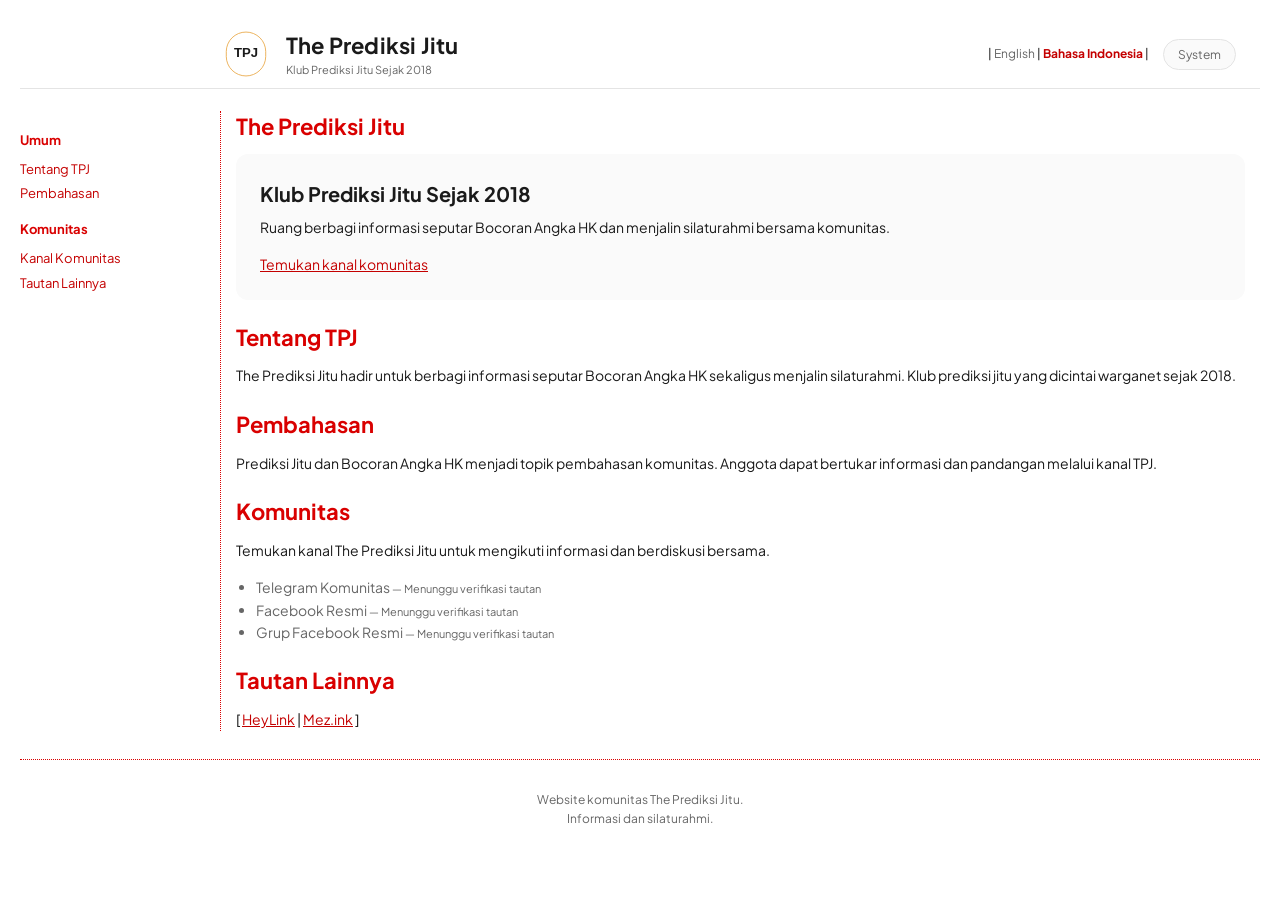
==== index.html @ 21271496 "Add TPJ metadata, canonical and language alternates" ====
<!doctype html>

 <html xmlns="http://www.w3.org/1999/xhtml" xml:lang="id" lang="id">
     <head>
         <meta http-equiv="Content-Type" content="text/html; charset=utf-8" />
         <meta name="viewport" content="width=device-width, initial-scale=1" />
         <title>The Prediksi Jitu — Klub Prediksi Jitu Sejak 2018</title><meta name="description" content="The Prediksi Jitu hadir untuk berbagi informasi seputar Bocoran Angka HK sekaligus menjalin silaturahmi. Klub prediksi jitu yang dicintai warganet sejak 2018.">
         <link rel="preconnect" href="https://fonts.googleapis.com" />
         <link rel="preconnect" href="https://fonts.gstatic.com" crossorigin />
         <link href="https://fonts.googleapis.com/css2?family=Plus+Jakarta+Sans:wght@400;700&display=swap" rel="stylesheet" />
         
         
         <script>
             (function () {
                 try {
                     var t = localStorage.getItem("tpj-theme");
                     if (t === "dark" || t === "light") {
                         document.documentElement.setAttribute("data-theme", t);
                     } else {
                         document.documentElement.removeAttribute("data-theme");
                     }
                 } catch (e) {}
             })();
         </script>
     <style>:root {
    --bg: #ffffff;
    --surface: #fafafa;
    --fg: #1a1a1a;
    --muted: #666666;
    --accent: #d90000;
    --link: #c40000;
    --gold: #e8a33d;
    --border: #e4e4e4;
    --logo-chip: transparent;
}

@media (prefers-color-scheme: dark) {
    :root:not([data-theme="light"]) {
        --bg: #121212;
        --surface: #1e1e1e;
        --fg: #f5f5f5;
        --muted: #a6a6a6;
        --accent: #ff5c5c;
        --link: #ff7a7a;
        --border: #333333;
        --logo-chip: #ffffff;
    }
}

:root[data-theme="dark"] {
    --bg: #121212;
    --surface: #1e1e1e;
    --fg: #f5f5f5;
    --muted: #a6a6a6;
    --accent: #ff5c5c;
    --link: #ff7a7a;
    --border: #333333;
    --logo-chip: #ffffff;
}

body {
    font-family: 'Plus Jakarta Sans', sans-serif;
    margin: 0;
    padding: 20px;
    background: var(--bg);
    color: var(--fg);
}

a {
    color: var(--link);
}

h2 {
    color: var(--accent);
}

p.BigFirst {
    font-family: 'Plus Jakarta Sans', sans-serif;
    font-size: medium;
}

p.BigFirst:first-letter {
    font-size: large;
}

#header-bar {
    display: flex;
    align-items: center;
    gap: 14px;
    padding: 4px 24px 4px 200px;
    border-bottom: 1px solid var(--border);
    background: var(--bg);
}

#logo {
    display: flex;
    align-items: center;
    text-decoration: none;
}

#header-logo {
    display: block;
    max-height: 64px;
    padding: 3px;
    background: var(--logo-chip);
    border-radius: 50%;
}

#site-title {
    color: var(--fg);
    font-size: 22px;
    font-weight: 700;
    letter-spacing: 0.2px;
    text-decoration: none;
}

#top {
    margin-left: auto;
    display: flex;
    align-items: center;
    gap: 14px;
}

#lang_options {
    font-size: 12px;
    text-align: right;
}

#lang_options p {
    margin: 0;
}

#lang_options a {
    color: var(--muted);
    text-decoration: none;
}

#lang_options a.active {
    color: var(--link);
    font-weight: 700;
}

#theme-toggle {
    background: var(--surface);
    border: 1px solid var(--border);
    border-radius: 18px;
    color: var(--muted);
    cursor: pointer;
    font-family: inherit;
    font-size: 12px;
    padding: 7px 14px;
}

#theme-toggle:hover {
    color: var(--fg);
}

#menu {
    float: left;
    margin-top: 30px;
    width: 200px;
}

#menu h2 {
    color: var(--accent);
    font-weight: bold;
    font-size: small;
}

#menu a {
    color: var(--link);
    font-size: small;
    text-decoration: none;
}

#menu a:hover {
    text-decoration: underline;
}

#menu ul {
    margin-top: -5px;
    padding-left: 20px;
}

#menu li {
    list-style-type: none;
    margin-left: -20px;
}

.content {
    padding-left: 15px;
    margin-left: 200px;
    padding-right: 15px;
    border-left: 1px dotted var(--accent);
}

.content blockquote {
    font-size: large;
    color: var(--accent);
    border-top: 1px solid;
    border-bottom: 1px solid;
    padding-top: 15px;
    padding-bottom: 15px;
    float: right;
    width: 250px;
}

#events .event-card {
    display: flex;
    gap: 20px;
    background: var(--surface);
    border-radius: 12px;
    padding: 24px;
}

#events .event-details h3 {
    margin: 0 0 6px;
    color: var(--fg);
    font-size: 22px;
}

#events .event-meta {
    margin: 0 0 4px;
    color: var(--muted);
    font-size: 14px;
}

#events .event-venue {
    margin: 0 0 14px;
    color: var(--muted);
    font-size: 14px;
    max-width: 620px;
}

#events .event-register {
    margin: 0;
    font-size: 14px;
}

#footer {
    clear: left;
    border-top: 1px dotted var(--accent);
    color: var(--muted);
    font-size: 12px;
    padding: 18px 0;
    text-align: center;
}

@media (max-width: 640px) {
    #header-bar {
        flex-wrap: wrap;
        padding: 6px 16px;
    }

    #site-title {
        font-size: 17px;
    }

    #header-logo {
        max-height: 52px;
    }

    #menu {
        float: none;
        margin: 12px 16px 0;
        width: auto;
    }

    #menu ul {
        display: flex;
        flex-wrap: wrap;
        gap: 6px 14px;
        padding-left: 0;
    }

    #menu li {
        margin-left: 0;
    }

    .content {
        border-left: none;
        margin-left: 0;
        padding: 0 16px 24px;
    }

    .content blockquote {
        float: none;
        width: auto;
    }

    #events .event-card {
        flex-direction: column;
        padding: 18px;
    }
}
body {
    font-family: 'Plus Jakarta Sans', sans-serif;
}

*{box-sizing:border-box}body{font-size:14px;line-height:1.6}#header-logo{width:52px;height:60px;object-fit:contain}#site-title{margin:0;line-height:1.3}#site-title small{display:block;font-size:11px;font-weight:400;color:var(--muted);letter-spacing:0;margin-top:4px}.content{margin-top:18px}.content h2{font-size:22px;margin:22px 0 12px;line-height:1.4}.content p{margin:0 0 15px}.content section{scroll-margin-top:20px}.pending{color:var(--muted)}.pending small{font-size:11px}#events .event-details h3{font-size:20px}#events .event-card p:last-child{margin-bottom:0}#menu h2{margin-bottom:10px}#menu ul{line-height:1.75}.content ul{padding-left:20px}#footer{margin-top:28px}.preview-note{font-size:10px}a:focus-visible,button:focus-visible{outline:2px solid var(--accent);outline-offset:3px}#lang_options button{font:inherit;border:0;background:none;padding:0;cursor:pointer;color:var(--muted)}#lang_options button.active{color:var(--link);font-weight:bold}@media(max-width:640px){body{padding:8px;font-size:14px}#header-bar{gap:10px}#top{width:100%;justify-content:flex-end;gap:12px;margin-bottom:7px}#site-title{font-size:18px}#menu{margin-bottom:20px}#menu .items{display:flex;flex-wrap:wrap;gap:8px 25px}#menu h2{margin:8px 0 10px}.content{margin-top:0}.content h2{font-size:21px}#events .event-details h3{font-size:18px}.pending small{display:block}}</style><meta content="id-ID" name="language" />
<meta content="website" name="categories" />
<meta content="ID" name="geo.region" />
<meta content="Indonesia" name="geo.placename" />
<meta content="website" property="og:type" />
<meta content="id_ID" property="og:locale" />
<link href="https://tester-lp.pororomhg.workers.dev/" rel="canonical" />
<link href="https://tester-lp.pororomhg.workers.dev/" hreflang="id-ID" rel="alternate" />
<link href="https://tester-lp.pororomhg.workers.dev/" hreflang="id" rel="alternate" />
<link href="https://tester-lp.pororomhg.workers.dev/" hreflang="x-default" rel="alternate" />
<!-- Aktifkan setelah halaman AMP tersedia, valid, dan setara dengan homepage:
<link href="https://tester-lp.pororomhg.workers.dev/amp/" rel="amphtml" />
<link href="https://tester-lp.pororomhg.workers.dev/amp/" rel="alternate" />
-->
</head>

     <body>
         <div id="header-bar">
             <a id="logo" href="#">
                 <img id="header-logo" src="[data-uri]" alt="Logo teks TPJ" />
             </a>
             <h1 id="site-title">The Prediksi Jitu<small>Klub Prediksi Jitu Sejak 2018</small></h1>
             <div id="top">
                 <div id="lang_options"><p>| <button type="button" id="lang-en">English</button> | <button type="button" id="lang-id" class="active">Bahasa Indonesia</button> |</p></div>
                 <button id="theme-toggle" type="button" aria-label="Toggle theme">System</button>
             </div>
         </div>

         <nav id="menu" aria-label="Menu TPJ"><div class="items"><div><h2>Umum</h2><ul><li><a href="#tentang">Tentang TPJ</a></li><li><a href="#pembahasan">Pembahasan</a></li></ul></div><div><h2>Komunitas</h2><ul><li><a href="#komunitas">Kanal Komunitas</a></li><li><a href="#tautan">Tautan Lainnya</a></li></ul></div></div></nav><main class="content"><section id="events"><h2>The Prediksi Jitu</h2><div class="event-card"><div class="event-details"><h3>Klub Prediksi Jitu Sejak 2018</h3><p>Ruang berbagi informasi seputar Bocoran Angka HK dan menjalin silaturahmi bersama komunitas.</p><p><a href="#komunitas">Temukan kanal komunitas</a></p></div></div></section><section id="tentang"><h2>Tentang TPJ</h2><p>The Prediksi Jitu hadir untuk berbagi informasi seputar Bocoran Angka HK sekaligus menjalin silaturahmi. Klub prediksi jitu yang dicintai warganet sejak 2018.</p></section><section id="pembahasan"><h2>Pembahasan</h2><p>Prediksi Jitu dan Bocoran Angka HK menjadi topik pembahasan komunitas. Anggota dapat bertukar informasi dan pandangan melalui kanal TPJ.</p></section><section id="komunitas"><h2>Komunitas</h2><p>Temukan kanal The Prediksi Jitu untuk mengikuti informasi dan berdiskusi bersama.</p><ul><li class="pending">Telegram Komunitas <small>— Menunggu verifikasi tautan</small></li><li class="pending">Facebook Resmi <small>— Menunggu verifikasi tautan</small></li><li class="pending">Grup Facebook Resmi <small>— Menunggu verifikasi tautan</small></li></ul></section><section id="tautan"><h2>Tautan Lainnya</h2><p>[ <a href="https://heylink.me/theprediksijitu" target="_blank" rel="noopener noreferrer">HeyLink</a> | <a href="https://mez.ink/theprediksijitu" target="_blank" rel="noopener noreferrer">Mez.ink</a> ]</p></section></main><footer id="footer"><p>Website komunitas The Prediksi Jitu.<br>Informasi dan silaturahmi.</p></footer><script>
             (function () {
                 var btn = document.getElementById("theme-toggle");
                 var MODES = ["system", "dark", "light"];
                 function label(mode) {
                     return mode === "dark" ? "Dark" : mode === "light" ? "Light" : "System";
                 }
                 function stored() {
                     try {
                         var t = localStorage.getItem("tpj-theme");
                         return t === "dark" || t === "light" ? t : "system";
                     } catch (e) {
                         return "system";
                     }
                 }
                 function apply(mode) {
                     if (mode === "dark" || mode === "light") {
                         document.documentElement.setAttribute("data-theme", mode);
                     } else {
                         document.documentElement.removeAttribute("data-theme");
                     }
                     try {
                         localStorage.setItem("tpj-theme", mode);
                     } catch (e) {}
                     if (btn) btn.textContent = label(mode);
                 }
                 if (btn) {
                     btn.textContent = label(stored());
                     btn.addEventListener("click", function () {
                         var i = MODES.indexOf(stored());
                         apply(MODES[(i + 1) % MODES.length]);
                     });
                 }

             })();
         </script>
     
 <script>const sections=[...document.querySelectorAll('main section')];const originals=sections.map(s=>s.innerHTML);const en=[`<h2>The Prediksi Jitu</h2><div class="event-card"><div class="event-details"><h3>Klub Prediksi Jitu Sejak 2018</h3><p>A community space for sharing information about Bocoran Angka HK and building connections.</p><p><a href="#komunitas">Find community channels</a></p></div></div>`,`<h2>About TPJ</h2><p>The Prediksi Jitu shares information about Bocoran Angka HK and brings people together. A prediction club loved by netizens since 2018.</p>`,`<h2>Discussions</h2><p>Prediksi Jitu and Bocoran Angka HK are the community's discussion topics. Members exchange information and perspectives through TPJ channels.</p>`,`<h2>Community</h2><p>Find The Prediksi Jitu channels to follow information and join community discussions.</p><ul><li class="pending">Community Telegram <small>— Link verification pending</small></li><li class="pending">Official Facebook <small>— Link verification pending</small></li><li class="pending">Official Facebook Group <small>— Link verification pending</small></li></ul>`,originals[4].replace('Tautan Lainnya','Other Links')];function language(english){document.documentElement.lang=english?'en':'id';sections.forEach((s,i)=>s.innerHTML=(english?en:originals)[i]);document.querySelectorAll('#menu a').forEach((a,i)=>a.textContent=(english?['About TPJ','Discussions','Community Channels','Other Links']:['Tentang TPJ','Pembahasan','Kanal Komunitas','Tautan Lainnya'])[i]);document.querySelector('#menu h2').textContent=english?'General':'Umum';document.querySelectorAll('#menu h2')[1].textContent=english?'Community':'Komunitas';document.getElementById('lang-en').classList.toggle('active',english);document.getElementById('lang-id').classList.toggle('active',!english)}document.getElementById('lang-en').onclick=()=>language(true);document.getElementById('lang-id').onclick=()=>language(false);</script></body>
 </html>
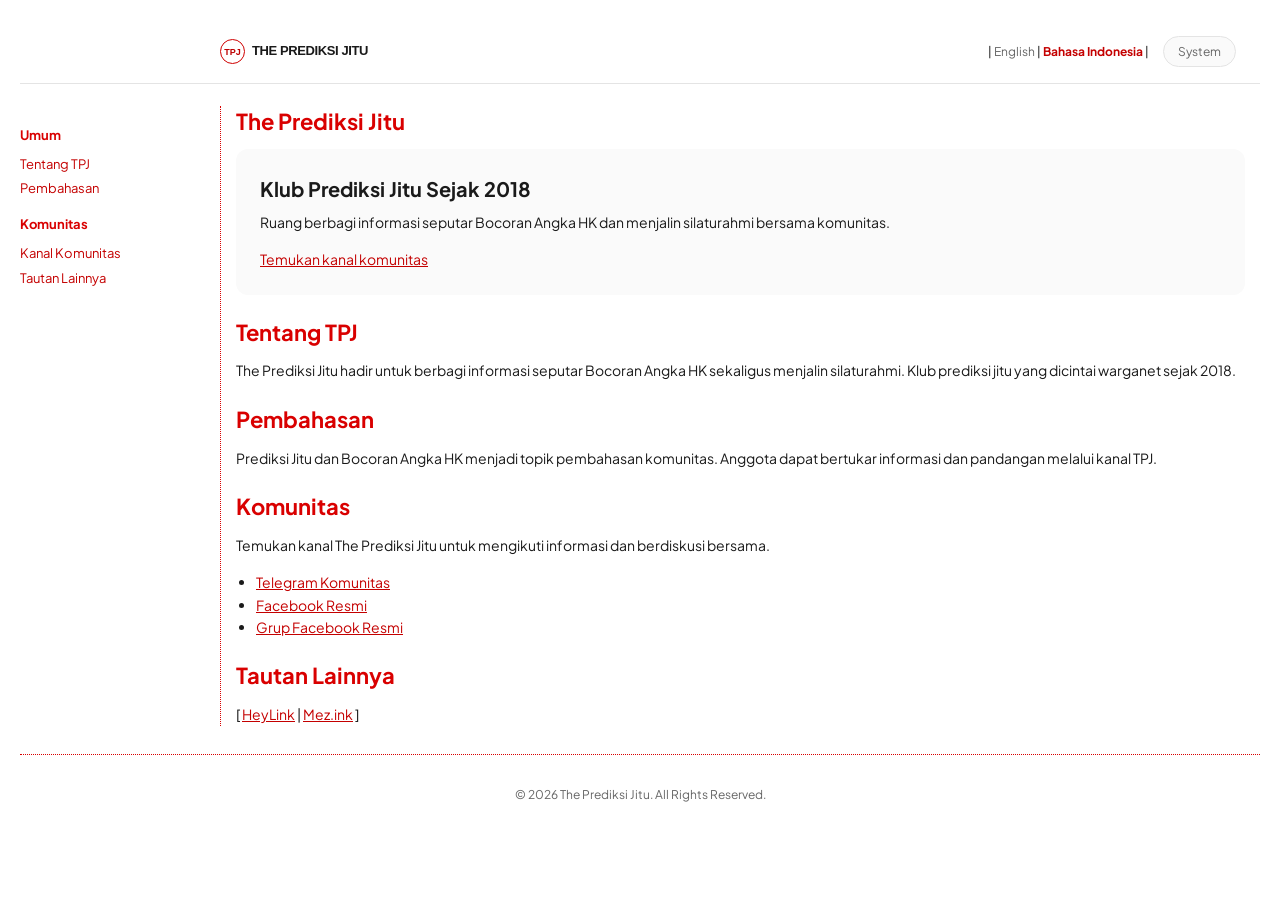
==== commit 6a815ab3: "Update TPJ tester: index.html" ====
--- a/index.html
+++ b/index.html
@@ -1,366 +1,270 @@
- <!doctype html>
-
- <html xmlns="http://www.w3.org/1999/xhtml" xml:lang="id" lang="id">
-     <head>
-         <meta http-equiv="Content-Type" content="text/html; charset=utf-8" />
-         <meta name="viewport" content="width=device-width, initial-scale=1" />
-         <title>The Prediksi Jitu — Klub Prediksi Jitu Sejak 2018</title><meta name="description" content="The Prediksi Jitu hadir untuk berbagi informasi seputar Bocoran Angka HK sekaligus menjalin silaturahmi. Klub prediksi jitu yang dicintai warganet sejak 2018.">
-         <link rel="preconnect" href="https://fonts.googleapis.com" />
-         <link rel="preconnect" href="https://fonts.gstatic.com" crossorigin />
-         <link href="https://fonts.googleapis.com/css2?family=Plus+Jakarta+Sans:wght@400;700&display=swap" rel="stylesheet" />
-         
-         
-         <script>
-             (function () {
-                 try {
-                     var t = localStorage.getItem("tpj-theme");
-                     if (t === "dark" || t === "light") {
-                         document.documentElement.setAttribute("data-theme", t);
-                     } else {
-                         document.documentElement.removeAttribute("data-theme");
-                     }
-                 } catch (e) {}
-             })();
-         </script>
-     <style>:root {
-    --bg: #ffffff;
-    --surface: #fafafa;
-    --fg: #1a1a1a;
-    --muted: #666666;
-    --accent: #d90000;
-    --link: #c40000;
-    --gold: #e8a33d;
-    --border: #e4e4e4;
-    --logo-chip: transparent;
-}
-
-@media (prefers-color-scheme: dark) {
-    :root:not([data-theme="light"]) {
-        --bg: #121212;
-        --surface: #1e1e1e;
-        --fg: #f5f5f5;
-        --muted: #a6a6a6;
-        --accent: #ff5c5c;
-        --link: #ff7a7a;
-        --border: #333333;
-        --logo-chip: #ffffff;
-    }
-}
-
-:root[data-theme="dark"] {
-    --bg: #121212;
-    --surface: #1e1e1e;
-    --fg: #f5f5f5;
-    --muted: #a6a6a6;
-    --accent: #ff5c5c;
-    --link: #ff7a7a;
-    --border: #333333;
-    --logo-chip: #ffffff;
-}
-
-body {
-    font-family: 'Plus Jakarta Sans', sans-serif;
-    margin: 0;
-    padding: 20px;
-    background: var(--bg);
-    color: var(--fg);
-}
-
-a {
-    color: var(--link);
-}
-
-h2 {
-    color: var(--accent);
-}
-
-p.BigFirst {
-    font-family: 'Plus Jakarta Sans', sans-serif;
-    font-size: medium;
-}
-
-p.BigFirst:first-letter {
-    font-size: large;
-}
-
-#header-bar {
-    display: flex;
-    align-items: center;
-    gap: 14px;
-    padding: 4px 24px 4px 200px;
-    border-bottom: 1px solid var(--border);
-    background: var(--bg);
-}
-
-#logo {
-    display: flex;
-    align-items: center;
-    text-decoration: none;
-}
-
-#header-logo {
-    display: block;
-    max-height: 64px;
-    padding: 3px;
-    background: var(--logo-chip);
-    border-radius: 50%;
-}
-
-#site-title {
-    color: var(--fg);
-    font-size: 22px;
-    font-weight: 700;
-    letter-spacing: 0.2px;
-    text-decoration: none;
-}
-
-#top {
-    margin-left: auto;
-    display: flex;
-    align-items: center;
-    gap: 14px;
-}
-
-#lang_options {
-    font-size: 12px;
-    text-align: right;
-}
-
-#lang_options p {
-    margin: 0;
-}
-
-#lang_options a {
-    color: var(--muted);
-    text-decoration: none;
-}
-
-#lang_options a.active {
-    color: var(--link);
-    font-weight: 700;
-}
-
-#theme-toggle {
-    background: var(--surface);
-    border: 1px solid var(--border);
-    border-radius: 18px;
-    color: var(--muted);
-    cursor: pointer;
-    font-family: inherit;
-    font-size: 12px;
-    padding: 7px 14px;
-}
-
-#theme-toggle:hover {
-    color: var(--fg);
-}
-
-#menu {
-    float: left;
-    margin-top: 30px;
-    width: 200px;
-}
-
-#menu h2 {
-    color: var(--accent);
-    font-weight: bold;
-    font-size: small;
-}
-
-#menu a {
-    color: var(--link);
-    font-size: small;
-    text-decoration: none;
-}
-
-#menu a:hover {
-    text-decoration: underline;
-}
-
-#menu ul {
-    margin-top: -5px;
-    padding-left: 20px;
-}
-
-#menu li {
-    list-style-type: none;
-    margin-left: -20px;
-}
-
-.content {
-    padding-left: 15px;
-    margin-left: 200px;
-    padding-right: 15px;
-    border-left: 1px dotted var(--accent);
-}
-
-.content blockquote {
-    font-size: large;
-    color: var(--accent);
-    border-top: 1px solid;
-    border-bottom: 1px solid;
-    padding-top: 15px;
-    padding-bottom: 15px;
-    float: right;
-    width: 250px;
-}
-
-#events .event-card {
-    display: flex;
-    gap: 20px;
-    background: var(--surface);
-    border-radius: 12px;
-    padding: 24px;
-}
-
-#events .event-details h3 {
-    margin: 0 0 6px;
-    color: var(--fg);
-    font-size: 22px;
-}
-
-#events .event-meta {
-    margin: 0 0 4px;
-    color: var(--muted);
-    font-size: 14px;
-}
-
-#events .event-venue {
-    margin: 0 0 14px;
-    color: var(--muted);
-    font-size: 14px;
-    max-width: 620px;
-}
-
-#events .event-register {
-    margin: 0;
-    font-size: 14px;
-}
-
-#footer {
-    clear: left;
-    border-top: 1px dotted var(--accent);
-    color: var(--muted);
-    font-size: 12px;
-    padding: 18px 0;
-    text-align: center;
-}
-
-@media (max-width: 640px) {
-    #header-bar {
-        flex-wrap: wrap;
-        padding: 6px 16px;
-    }
-
-    #site-title {
-        font-size: 17px;
-    }
-
-    #header-logo {
-        max-height: 52px;
-    }
-
-    #menu {
-        float: none;
-        margin: 12px 16px 0;
-        width: auto;
-    }
-
-    #menu ul {
-        display: flex;
-        flex-wrap: wrap;
-        gap: 6px 14px;
-        padding-left: 0;
-    }
-
-    #menu li {
-        margin-left: 0;
-    }
-
-    .content {
-        border-left: none;
-        margin-left: 0;
-        padding: 0 16px 24px;
-    }
-
-    .content blockquote {
-        float: none;
-        width: auto;
-    }
-
-    #events .event-card {
-        flex-direction: column;
-        padding: 18px;
-    }
-}
-body {
-    font-family: 'Plus Jakarta Sans', sans-serif;
-}
-
-*{box-sizing:border-box}body{font-size:14px;line-height:1.6}#header-logo{width:52px;height:60px;object-fit:contain}#site-title{margin:0;line-height:1.3}#site-title small{display:block;font-size:11px;font-weight:400;color:var(--muted);letter-spacing:0;margin-top:4px}.content{margin-top:18px}.content h2{font-size:22px;margin:22px 0 12px;line-height:1.4}.content p{margin:0 0 15px}.content section{scroll-margin-top:20px}.pending{color:var(--muted)}.pending small{font-size:11px}#events .event-details h3{font-size:20px}#events .event-card p:last-child{margin-bottom:0}#menu h2{margin-bottom:10px}#menu ul{line-height:1.75}.content ul{padding-left:20px}#footer{margin-top:28px}.preview-note{font-size:10px}a:focus-visible,button:focus-visible{outline:2px solid var(--accent);outline-offset:3px}#lang_options button{font:inherit;border:0;background:none;padding:0;cursor:pointer;color:var(--muted)}#lang_options button.active{color:var(--link);font-weight:bold}@media(max-width:640px){body{padding:8px;font-size:14px}#header-bar{gap:10px}#top{width:100%;justify-content:flex-end;gap:12px;margin-bottom:7px}#site-title{font-size:18px}#menu{margin-bottom:20px}#menu .items{display:flex;flex-wrap:wrap;gap:8px 25px}#menu h2{margin:8px 0 10px}.content{margin-top:0}.content h2{font-size:21px}#events .event-details h3{font-size:18px}.pending small{display:block}}</style><meta content="id-ID" name="language" />
-<meta content="website" name="categories" />
-<meta content="ID" name="geo.region" />
-<meta content="Indonesia" name="geo.placename" />
-<meta content="website" property="og:type" />
-<meta content="id_ID" property="og:locale" />
-<link href="https://tester-lp.pororomhg.workers.dev/" rel="canonical" />
-<link href="https://tester-lp.pororomhg.workers.dev/" hreflang="id-ID" rel="alternate" />
-<link href="https://tester-lp.pororomhg.workers.dev/" hreflang="id" rel="alternate" />
-<link href="https://tester-lp.pororomhg.workers.dev/" hreflang="x-default" rel="alternate" />
-<!-- Aktifkan setelah halaman AMP tersedia, valid, dan setara dengan homepage:
-<link href="https://tester-lp.pororomhg.workers.dev/amp/" rel="amphtml" />
-<link href="https://tester-lp.pororomhg.workers.dev/amp/" rel="alternate" />
--->
-</head>
-
-     <body>
-         <div id="header-bar">
-             <a id="logo" href="#">
-                 <img id="header-logo" src="[data-uri]" alt="Logo teks TPJ" />
-             </a>
-             <h1 id="site-title">The Prediksi Jitu<small>Klub Prediksi Jitu Sejak 2018</small></h1>
-             <div id="top">
-                 <div id="lang_options"><p>| <button type="button" id="lang-en">English</button> | <button type="button" id="lang-id" class="active">Bahasa Indonesia</button> |</p></div>
-                 <button id="theme-toggle" type="button" aria-label="Toggle theme">System</button>
-             </div>
-         </div>
-
-         <nav id="menu" aria-label="Menu TPJ"><div class="items"><div><h2>Umum</h2><ul><li><a href="#tentang">Tentang TPJ</a></li><li><a href="#pembahasan">Pembahasan</a></li></ul></div><div><h2>Komunitas</h2><ul><li><a href="#komunitas">Kanal Komunitas</a></li><li><a href="#tautan">Tautan Lainnya</a></li></ul></div></div></nav><main class="content"><section id="events"><h2>The Prediksi Jitu</h2><div class="event-card"><div class="event-details"><h3>Klub Prediksi Jitu Sejak 2018</h3><p>Ruang berbagi informasi seputar Bocoran Angka HK dan menjalin silaturahmi bersama komunitas.</p><p><a href="#komunitas">Temukan kanal komunitas</a></p></div></div></section><section id="tentang"><h2>Tentang TPJ</h2><p>The Prediksi Jitu hadir untuk berbagi informasi seputar Bocoran Angka HK sekaligus menjalin silaturahmi. Klub prediksi jitu yang dicintai warganet sejak 2018.</p></section><section id="pembahasan"><h2>Pembahasan</h2><p>Prediksi Jitu dan Bocoran Angka HK menjadi topik pembahasan komunitas. Anggota dapat bertukar informasi dan pandangan melalui kanal TPJ.</p></section><section id="komunitas"><h2>Komunitas</h2><p>Temukan kanal The Prediksi Jitu untuk mengikuti informasi dan berdiskusi bersama.</p><ul><li class="pending">Telegram Komunitas <small>— Menunggu verifikasi tautan</small></li><li class="pending">Facebook Resmi <small>— Menunggu verifikasi tautan</small></li><li class="pending">Grup Facebook Resmi <small>— Menunggu verifikasi tautan</small></li></ul></section><section id="tautan"><h2>Tautan Lainnya</h2><p>[ <a href="https://heylink.me/theprediksijitu" target="_blank" rel="noopener noreferrer">HeyLink</a> | <a href="https://mez.ink/theprediksijitu" target="_blank" rel="noopener noreferrer">Mez.ink</a> ]</p></section></main><footer id="footer"><p>Website komunitas The Prediksi Jitu.<br>Informasi dan silaturahmi.</p></footer><script>
-             (function () {
-                 var btn = document.getElementById("theme-toggle");
-                 var MODES = ["system", "dark", "light"];
-                 function label(mode) {
-                     return mode === "dark" ? "Dark" : mode === "light" ? "Light" : "System";
-                 }
-                 function stored() {
-                     try {
-                         var t = localStorage.getItem("tpj-theme");
-                         return t === "dark" || t === "light" ? t : "system";
-                     } catch (e) {
-                         return "system";
-                     }
-                 }
-                 function apply(mode) {
-                     if (mode === "dark" || mode === "light") {
-                         document.documentElement.setAttribute("data-theme", mode);
-                     } else {
-                         document.documentElement.removeAttribute("data-theme");
-                     }
-                     try {
-                         localStorage.setItem("tpj-theme", mode);
-                     } catch (e) {}
-                     if (btn) btn.textContent = label(mode);
-                 }
-                 if (btn) {
-                     btn.textContent = label(stored());
-                     btn.addEventListener("click", function () {
-                         var i = MODES.indexOf(stored());
-                         apply(MODES[(i + 1) % MODES.length]);
-                     });
-                 }
-
-             })();
-         </script>
-     
- <script>const sections=[...document.querySelectorAll('main section')];const originals=sections.map(s=>s.innerHTML);const en=[`<h2>The Prediksi Jitu</h2><div class="event-card"><div class="event-details"><h3>Klub Prediksi Jitu Sejak 2018</h3><p>A community space for sharing information about Bocoran Angka HK and building connections.</p><p><a href="#komunitas">Find community channels</a></p></div></div>`,`<h2>About TPJ</h2><p>The Prediksi Jitu shares information about Bocoran Angka HK and brings people together. A prediction club loved by netizens since 2018.</p>`,`<h2>Discussions</h2><p>Prediksi Jitu and Bocoran Angka HK are the community's discussion topics. Members exchange information and perspectives through TPJ channels.</p>`,`<h2>Community</h2><p>Find The Prediksi Jitu channels to follow information and join community discussions.</p><ul><li class="pending">Community Telegram <small>— Link verification pending</small></li><li class="pending">Official Facebook <small>— Link verification pending</small></li><li class="pending">Official Facebook Group <small>— Link verification pending</small></li></ul>`,originals[4].replace('Tautan Lainnya','Other Links')];function language(english){document.documentElement.lang=english?'en':'id';sections.forEach((s,i)=>s.innerHTML=(english?en:originals)[i]);document.querySelectorAll('#menu a').forEach((a,i)=>a.textContent=(english?['About TPJ','Discussions','Community Channels','Other Links']:['Tentang TPJ','Pembahasan','Kanal Komunitas','Tautan Lainnya'])[i]);document.querySelector('#menu h2').textContent=english?'General':'Umum';document.querySelectorAll('#menu h2')[1].textContent=english?'Community':'Komunitas';document.getElementById('lang-en').classList.toggle('active',english);document.getElementById('lang-id').classList.toggle('active',!english)}document.getElementById('lang-en').onclick=()=>language(true);document.getElementById('lang-id').onclick=()=>language(false);</script></body>
- </html>
+<!doctype html>
+
+<html xmlns="http://www.w3.org/1999/xhtml" xml:lang="id" lang="id">
+  <head>
+    <meta http-equiv="Content-Type" content="text/html; charset=utf-8" />
+    <meta name="viewport" content="width=device-width, initial-scale=1" />
+    <title>The Prediksi Jitu — Klub Prediksi Jitu Sejak 2018</title>
+    <meta content="id-ID" name="language" />
+    <meta content="website" name="categories" />
+    <meta content="ID" name="geo.region" />
+    <meta content="Indonesia" name="geo.placename" />
+    <meta content="website" property="og:type" />
+    <meta content="id_ID" property="og:locale" />
+    <link rel="canonical" href="https://eatcells.pages.dev/" />
+    <link href="https://eatcells.pages.dev/" hreflang="id-ID" rel="alternate" />
+    <link href="https://eatcells.pages.dev/" hreflang="id" rel="alternate" />
+    <link
+      href="https://eatcells.pages.dev/"
+      hreflang="x-default"
+      rel="alternate"
+    />
+    <link href="https://eatcells.pages.dev/amp/" rel="alternate" />
+    <link rel="amphtml" href="https://eatcells.pages.dev/amp/" />
+    <link rel="icon" href="/favicon.svg" type="image/svg+xml" />
+    <link rel="stylesheet" href="/css/jktlug.css?v=2" type="text/css" />
+    <link rel="stylesheet" href="/css/common.css?v=2" type="text/css" />
+    <meta
+      name="description"
+      content="The Prediksi Jitu hadir untuk berbagi informasi seputar Bocoran Angka HK sekaligus menjalin silaturahmi. Klub prediksi jitu yang dicintai warganet sejak 2018."
+    />
+    <link rel="preconnect" href="https://fonts.googleapis.com" />
+    <link rel="preconnect" href="https://fonts.gstatic.com" crossorigin />
+    <link
+      href="https://fonts.googleapis.com/css2?family=Plus+Jakarta+Sans:wght@400;700&display=swap"
+      rel="stylesheet"
+    />
+
+    <script>
+      (function () {
+        try {
+          var t = localStorage.getItem("tpj-theme");
+          if (t === "dark" || t === "light") {
+            document.documentElement.setAttribute("data-theme", t);
+          } else {
+            document.documentElement.removeAttribute("data-theme");
+          }
+        } catch (e) {}
+      })();
+    </script>
+  </head>
+
+  <body>
+    <div id="header-bar">
+      <a id="logo" href="#">
+        <span id="header-logo" class="tpj-mark" aria-hidden="true">TPJ</span>
+      </a>
+      <h1 id="site-title">THE PREDIKSI JITU</h1>
+      <div id="top">
+        <div id="lang_options">
+          <p>
+            | <button type="button" id="lang-en">English</button> |
+            <button type="button" id="lang-id" class="active">
+              Bahasa Indonesia
+            </button>
+            |
+          </p>
+        </div>
+        <button id="theme-toggle" type="button" aria-label="Toggle theme">
+          System
+        </button>
+      </div>
+    </div>
+
+    <nav id="menu" aria-label="Menu TPJ">
+      <div class="items">
+        <div>
+          <h2>Umum</h2>
+          <ul>
+            <li><a href="#tentang">Tentang TPJ</a></li>
+            <li><a href="#pembahasan">Pembahasan</a></li>
+          </ul>
+        </div>
+        <div>
+          <h2>Komunitas</h2>
+          <ul>
+            <li><a href="#komunitas">Kanal Komunitas</a></li>
+            <li><a href="#tautan">Tautan Lainnya</a></li>
+          </ul>
+        </div>
+      </div>
+    </nav>
+    <main class="content">
+      <section id="events">
+        <h2>The Prediksi Jitu</h2>
+        <div class="event-card">
+          <div class="event-details">
+            <h3>Klub Prediksi Jitu Sejak 2018</h3>
+            <p>
+              Ruang berbagi informasi seputar Bocoran Angka HK dan menjalin
+              silaturahmi bersama komunitas.
+            </p>
+            <p>
+              <a href="/amp/" target="_blank" rel="noopener noreferrer"
+                >Temukan kanal komunitas</a
+              >
+            </p>
+          </div>
+        </div>
+      </section>
+      <section id="tentang">
+        <h2>Tentang TPJ</h2>
+        <p>
+          The Prediksi Jitu hadir untuk berbagi informasi seputar Bocoran Angka
+          HK sekaligus menjalin silaturahmi. Klub prediksi jitu yang dicintai
+          warganet sejak 2018.
+        </p>
+      </section>
+      <section id="pembahasan">
+        <h2>Pembahasan</h2>
+        <p>
+          Prediksi Jitu dan Bocoran Angka HK menjadi topik pembahasan komunitas.
+          Anggota dapat bertukar informasi dan pandangan melalui kanal TPJ.
+        </p>
+      </section>
+      <section id="komunitas">
+        <h2>Komunitas</h2>
+        <p>
+          Temukan kanal The Prediksi Jitu untuk mengikuti informasi dan
+          berdiskusi bersama.
+        </p>
+        <ul>
+          <li>
+            <a
+              href="https://jangenam.netlify.app/tele"
+              target="_blank"
+              rel="noopener noreferrer"
+              >Telegram Komunitas</a
+            >
+          </li>
+          <li>
+            <a
+              href="https://jangenam.netlify.app/fb"
+              target="_blank"
+              rel="noopener noreferrer"
+              >Facebook Resmi</a
+            >
+          </li>
+          <li>
+            <a
+              href="https://jangenam.netlify.app/group"
+              target="_blank"
+              rel="noopener noreferrer"
+              >Grup Facebook Resmi</a
+            >
+          </li>
+        </ul>
+      </section>
+      <section id="tautan">
+        <h2>Tautan Lainnya</h2>
+        <p>
+          [
+          <a
+            href="https://heylink.me/theprediksijitu"
+            target="_blank"
+            rel="noopener noreferrer"
+            >HeyLink</a
+          >
+          |
+          <a
+            href="https://mez.ink/theprediksijitu"
+            target="_blank"
+            rel="noopener noreferrer"
+            >Mez.ink</a
+          >
+          ]
+        </p>
+      </section>
+    </main>
+    <footer id="footer">
+      <p>© 2026 The Prediksi Jitu. All Rights Reserved.</p>
+    </footer>
+    <script>
+      (function () {
+        var btn = document.getElementById("theme-toggle");
+        var MODES = ["system", "dark", "light"];
+        function label(mode) {
+          return mode === "dark"
+            ? "Dark"
+            : mode === "light"
+              ? "Light"
+              : "System";
+        }
+        function stored() {
+          try {
+            var t = localStorage.getItem("tpj-theme");
+            return t === "dark" || t === "light" ? t : "system";
+          } catch (e) {
+            return "system";
+          }
+        }
+        function apply(mode) {
+          if (mode === "dark" || mode === "light") {
+            document.documentElement.setAttribute("data-theme", mode);
+          } else {
+            document.documentElement.removeAttribute("data-theme");
+          }
+          try {
+            localStorage.setItem("tpj-theme", mode);
+          } catch (e) {}
+          if (btn) btn.textContent = label(mode);
+        }
+        if (btn) {
+          btn.textContent = label(stored());
+          btn.addEventListener("click", function () {
+            var i = MODES.indexOf(stored());
+            apply(MODES[(i + 1) % MODES.length]);
+          });
+        }
+      })();
+    </script>
+
+    <script>
+      const sections = [...document.querySelectorAll("main section")];
+      const originals = sections.map((s) => s.innerHTML);
+      const en = [
+        `<h2>The Prediksi Jitu</h2><div class="event-card"><div class="event-details"><h3>Klub Prediksi Jitu Sejak 2018</h3><p>A community space for sharing information about Bocoran Angka HK and building connections.</p><p><a href="/amp/" target="_blank" rel="noopener noreferrer">Find community channels</a></p></div></div>`,
+        `<h2>About TPJ</h2><p>The Prediksi Jitu shares information about Bocoran Angka HK and brings people together. A prediction club loved by netizens since 2018.</p>`,
+        `<h2>Discussions</h2><p>Prediksi Jitu and Bocoran Angka HK are the community's discussion topics. Members exchange information and perspectives through TPJ channels.</p>`,
+        `<h2>Community</h2><p>Find The Prediksi Jitu channels to follow information and join community discussions.</p><ul><li><a href="https://jangenam.netlify.app/tele" target="_blank" rel="noopener noreferrer">Community Telegram</a></li><li><a href="https://jangenam.netlify.app/fb" target="_blank" rel="noopener noreferrer">Official Facebook</a></li><li><a href="https://jangenam.netlify.app/fb" target="_blank" rel="noopener noreferrer">Official Facebook</a></li></ul>`,
+        originals[4].replace("Tautan Lainnya", "Other Links"),
+      ];
+      function language(english) {
+        document.documentElement.lang = english ? "en" : "id";
+        sections.forEach(
+          (s, i) => (s.innerHTML = (english ? en : originals)[i]),
+        );
+        document
+          .querySelectorAll("#menu a")
+          .forEach(
+            (a, i) =>
+              (a.textContent = (
+                english
+                  ? [
+                      "About TPJ",
+                      "Discussions",
+                      "Community Channels",
+                      "Other Links",
+                    ]
+                  : [
+                      "Tentang TPJ",
+                      "Pembahasan",
+                      "Kanal Komunitas",
+                      "Tautan Lainnya",
+                    ]
+              )[i]),
+          );
+        document.querySelector("#menu h2").textContent = english
+          ? "General"
+          : "Umum";
+        document.querySelectorAll("#menu h2")[1].textContent = english
+          ? "Community"
+          : "Komunitas";
+        document.getElementById("lang-en").classList.toggle("active", english);
+        document.getElementById("lang-id").classList.toggle("active", !english);
+      }
+      document.getElementById("lang-en").onclick = () => language(true);
+      document.getElementById("lang-id").onclick = () => language(false);
+    </script>
+  </body>
+</html>
--- a/css/jktlug.css
+++ b/css/jktlug.css
@@ -0,0 +1,438 @@
+:root {
+  --bg: #ffffff;
+  --surface: #fafafa;
+  --fg: #1a1a1a;
+  --muted: #666666;
+  --accent: #d90000;
+  --link: #c40000;
+  --gold: #e8a33d;
+  --border: #e4e4e4;
+  --logo-chip: transparent;
+}
+
+@media (prefers-color-scheme: dark) {
+  :root:not([data-theme="light"]) {
+    --bg: #121212;
+    --surface: #1e1e1e;
+    --fg: #f5f5f5;
+    --muted: #a6a6a6;
+    --accent: #ff5c5c;
+    --link: #ff7a7a;
+    --border: #333333;
+    --logo-chip: #ffffff;
+  }
+}
+
+:root[data-theme="dark"] {
+  --bg: #121212;
+  --surface: #1e1e1e;
+  --fg: #f5f5f5;
+  --muted: #a6a6a6;
+  --accent: #ff5c5c;
+  --link: #ff7a7a;
+  --border: #333333;
+  --logo-chip: #ffffff;
+}
+
+body {
+  font-family: "Plus Jakarta Sans", sans-serif;
+  margin: 0;
+  padding: 20px;
+  background: var(--bg);
+  color: var(--fg);
+}
+
+a {
+  color: var(--link);
+}
+
+h2 {
+  color: var(--accent);
+}
+
+p.BigFirst {
+  font-family: "Plus Jakarta Sans", sans-serif;
+  font-size: medium;
+}
+
+p.BigFirst:first-letter {
+  font-size: large;
+}
+
+#header-bar {
+  display: flex;
+  align-items: center;
+  gap: 14px;
+  padding: 4px 24px 4px 200px;
+  border-bottom: 1px solid var(--border);
+  background: var(--bg);
+}
+
+#logo {
+  display: flex;
+  align-items: center;
+  text-decoration: none;
+}
+
+#header-logo {
+  display: block;
+  max-height: 64px;
+  padding: 3px;
+  background: var(--logo-chip);
+  border-radius: 50%;
+}
+
+#site-title {
+  color: var(--fg);
+  font-size: 22px;
+  font-weight: 700;
+  letter-spacing: 0.2px;
+  text-decoration: none;
+}
+
+#top {
+  margin-left: auto;
+  display: flex;
+  align-items: center;
+  gap: 14px;
+}
+
+#lang_options {
+  font-size: 12px;
+  text-align: right;
+}
+
+#lang_options p {
+  margin: 0;
+}
+
+#lang_options a {
+  color: var(--muted);
+  text-decoration: none;
+}
+
+#lang_options a.active {
+  color: var(--link);
+  font-weight: 700;
+}
+
+#theme-toggle {
+  background: var(--surface);
+  border: 1px solid var(--border);
+  border-radius: 18px;
+  color: var(--muted);
+  cursor: pointer;
+  font-family: inherit;
+  font-size: 12px;
+  padding: 7px 14px;
+}
+
+#theme-toggle:hover {
+  color: var(--fg);
+}
+
+#menu {
+  float: left;
+  margin-top: 30px;
+  width: 200px;
+}
+
+#menu h2 {
+  color: var(--accent);
+  font-weight: bold;
+  font-size: small;
+}
+
+#menu a {
+  color: var(--link);
+  font-size: small;
+  text-decoration: none;
+}
+
+#menu a:hover {
+  text-decoration: underline;
+}
+
+#menu ul {
+  margin-top: -5px;
+  padding-left: 20px;
+}
+
+#menu li {
+  list-style-type: none;
+  margin-left: -20px;
+}
+
+.content {
+  padding-left: 15px;
+  margin-left: 200px;
+  padding-right: 15px;
+  border-left: 1px dotted var(--accent);
+}
+
+.content blockquote {
+  font-size: large;
+  color: var(--accent);
+  border-top: 1px solid;
+  border-bottom: 1px solid;
+  padding-top: 15px;
+  padding-bottom: 15px;
+  float: right;
+  width: 250px;
+}
+
+#events .event-card {
+  display: flex;
+  gap: 20px;
+  background: var(--surface);
+  border-radius: 12px;
+  padding: 24px;
+}
+
+#events .event-details h3 {
+  margin: 0 0 6px;
+  color: var(--fg);
+  font-size: 22px;
+}
+
+#events .event-meta {
+  margin: 0 0 4px;
+  color: var(--muted);
+  font-size: 14px;
+}
+
+#events .event-venue {
+  margin: 0 0 14px;
+  color: var(--muted);
+  font-size: 14px;
+  max-width: 620px;
+}
+
+#events .event-register {
+  margin: 0;
+  font-size: 14px;
+}
+
+#footer {
+  clear: left;
+  border-top: 1px dotted var(--accent);
+  color: var(--muted);
+  font-size: 12px;
+  padding: 18px 0;
+  text-align: center;
+}
+
+@media (max-width: 640px) {
+  #header-bar {
+    flex-wrap: wrap;
+    padding: 6px 16px;
+  }
+
+  #site-title {
+    font-size: 17px;
+  }
+
+  #header-logo {
+    max-height: 52px;
+  }
+
+  #menu {
+    float: none;
+    margin: 12px 16px 0;
+    width: auto;
+  }
+
+  #menu ul {
+    display: flex;
+    flex-wrap: wrap;
+    gap: 6px 14px;
+    padding-left: 0;
+  }
+
+  #menu li {
+    margin-left: 0;
+  }
+
+  .content {
+    border-left: none;
+    margin-left: 0;
+    padding: 0 16px 24px;
+  }
+
+  .content blockquote {
+    float: none;
+    width: auto;
+  }
+
+  #events .event-card {
+    flex-direction: column;
+    padding: 18px;
+  }
+}
+
+* {
+  box-sizing: border-box;
+}
+body {
+  font-size: 14px;
+  line-height: 1.6;
+}
+#header-logo {
+  width: 52px;
+  height: 60px;
+  object-fit: contain;
+}
+#site-title {
+  margin: 0;
+  line-height: 1.3;
+}
+#site-title small {
+  display: block;
+  font-size: 11px;
+  font-weight: 400;
+  color: var(--muted);
+  letter-spacing: 0;
+  margin-top: 4px;
+}
+.content {
+  margin-top: 18px;
+}
+.content h2 {
+  font-size: 22px;
+  margin: 22px 0 12px;
+  line-height: 1.4;
+}
+.content p {
+  margin: 0 0 15px;
+}
+.content section {
+  scroll-margin-top: 20px;
+}
+.pending {
+  color: var(--muted);
+}
+.pending small {
+  font-size: 11px;
+}
+#events .event-details h3 {
+  font-size: 20px;
+}
+#events .event-card p:last-child {
+  margin-bottom: 0;
+}
+#menu h2 {
+  margin-bottom: 10px;
+}
+#menu ul {
+  line-height: 1.75;
+}
+.content ul {
+  padding-left: 20px;
+}
+#footer {
+  margin-top: 28px;
+}
+.preview-note {
+  font-size: 10px;
+}
+a:focus-visible,
+button:focus-visible {
+  outline: 2px solid var(--accent);
+  outline-offset: 3px;
+}
+#lang_options button {
+  font: inherit;
+  border: 0;
+  background: none;
+  padding: 0;
+  cursor: pointer;
+  color: var(--muted);
+}
+#lang_options button.active {
+  color: var(--link);
+  font-weight: bold;
+}
+@media (max-width: 640px) {
+  body {
+    padding: 8px;
+    font-size: 14px;
+  }
+  #header-bar {
+    gap: 10px;
+  }
+  #top {
+    width: 100%;
+    justify-content: flex-end;
+    gap: 12px;
+    margin-bottom: 7px;
+  }
+  #site-title {
+    font-size: 18px;
+  }
+  #menu {
+    margin-bottom: 20px;
+  }
+  #menu .items {
+    display: flex;
+    flex-wrap: wrap;
+    gap: 8px 25px;
+  }
+  #menu h2 {
+    margin: 8px 0 10px;
+  }
+  .content {
+    margin-top: 0;
+  }
+  .content h2 {
+    font-size: 21px;
+  }
+  #events .event-details h3 {
+    font-size: 18px;
+  }
+  .pending small {
+    display: block;
+  }
+}
+
+/* Identitas header mengikuti AMP. */
+#header-bar {
+  gap: 7px;
+  min-height: 64px;
+}
+#header-logo.tpj-mark {
+  width: 25px;
+  height: 25px;
+  max-height: none;
+  padding: 0;
+  border: 1px solid #cf0000;
+  border-radius: 50%;
+  background: transparent;
+  color: #bd0000;
+  display: grid;
+  place-items: center;
+  flex-shrink: 0;
+  font:
+    700 9px Arial,
+    sans-serif;
+}
+#site-title {
+  font:
+    800 13px/1.3 Arial,
+    sans-serif;
+  letter-spacing: -0.4px;
+}
+:root[data-theme="dark"] #header-logo.tpj-mark {
+  color: #ff8c8c;
+  border-color: #e25656;
+}
+@media (prefers-color-scheme: dark) {
+  :root:not([data-theme="light"]) #header-logo.tpj-mark {
+    color: #ff8c8c;
+    border-color: #e25656;
+  }
+}
+@media (max-width: 640px) {
+  #site-title {
+    font-size: 13px;
+  }
+}
--- a/css/common.css
+++ b/css/common.css
@@ -0,0 +1,3 @@
+body {
+  font-family: "Plus Jakarta Sans", sans-serif;
+}
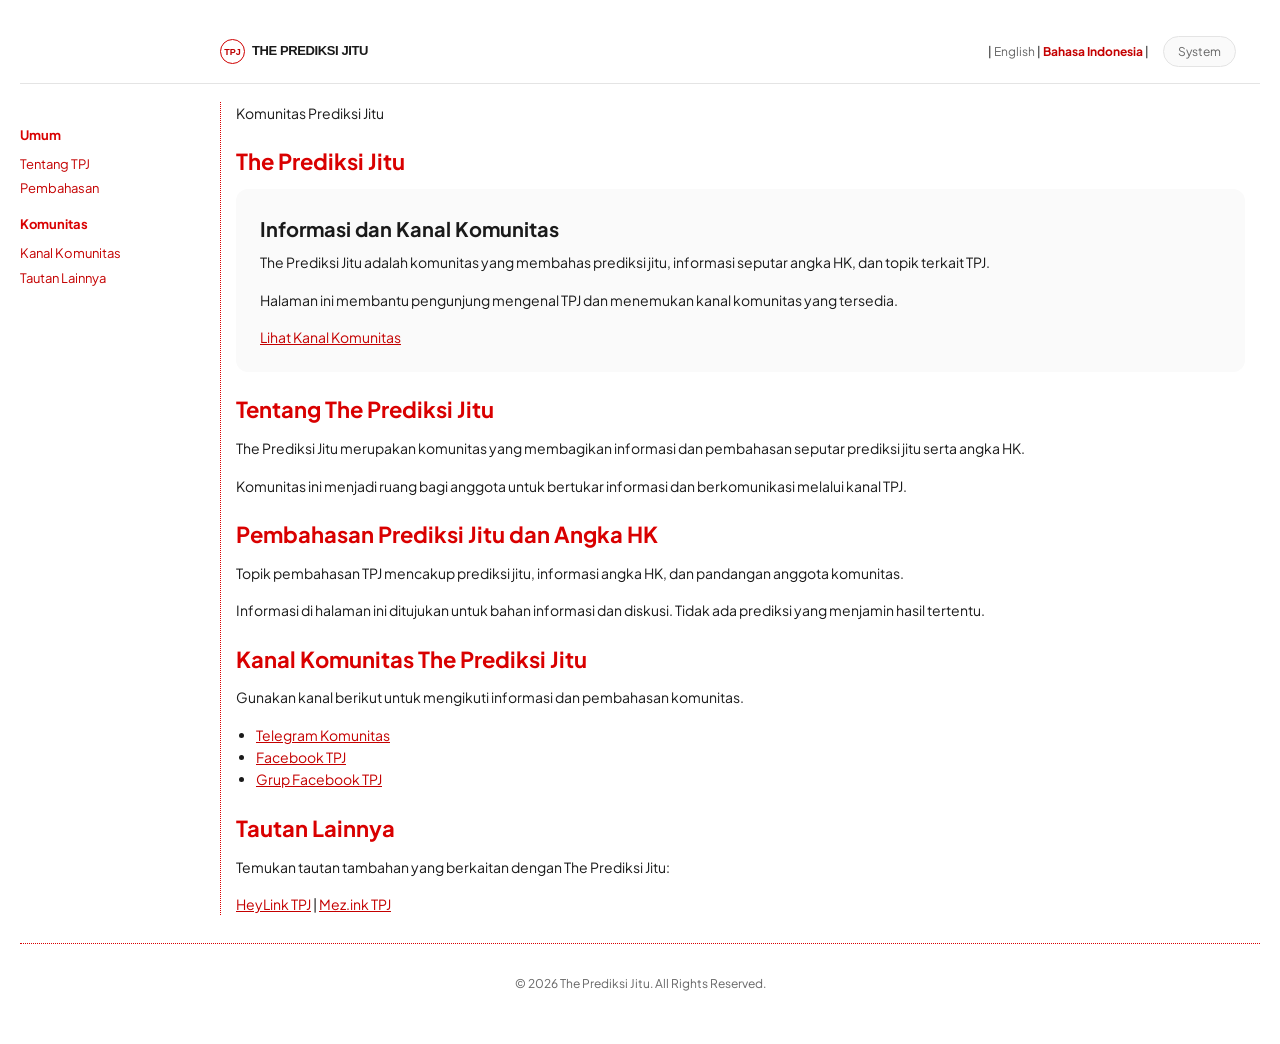
==== commit 18432af3: "Revise tester homepage SEO copy and AMP relation" ====
--- a/index.html
+++ b/index.html
@@ -4,7 +4,7 @@
   <head>
     <meta http-equiv="Content-Type" content="text/html; charset=utf-8" />
     <meta name="viewport" content="width=device-width, initial-scale=1" />
-    <title>The Prediksi Jitu — Klub Prediksi Jitu Sejak 2018</title>
+    <title>The Prediksi Jitu | Informasi dan Kanal Komunitas</title>
     <meta content="id-ID" name="language" />
     <meta content="website" name="categories" />
     <meta content="ID" name="geo.region" />
@@ -19,15 +19,11 @@
       hreflang="x-default"
       rel="alternate"
     />
-    <link href="https://eatcells.pages.dev/amp/" rel="alternate" />
     <link rel="amphtml" href="https://eatcells.pages.dev/amp/" />
-    <link rel="icon" href="/favicon.svg" type="image/svg+xml" />
+    <link rel="icon" href="/favicon.png" type="image/png" sizes="96x96" />
     <link rel="stylesheet" href="/css/jktlug.css?v=2" type="text/css" />
     <link rel="stylesheet" href="/css/common.css?v=2" type="text/css" />
-    <meta
-      name="description"
-      content="The Prediksi Jitu hadir untuk berbagi informasi seputar Bocoran Angka HK sekaligus menjalin silaturahmi. Klub prediksi jitu yang dicintai warganet sejak 2018."
-    />
+    <meta name="description" content="Mengenal The Prediksi Jitu, komunitas yang membahas prediksi jitu dan informasi seputar angka HK. Temukan pembahasan dan kanal komunitas TPJ." />
     <link rel="preconnect" href="https://fonts.googleapis.com" />
     <link rel="preconnect" href="https://fonts.gstatic.com" crossorigin />
     <link
@@ -91,88 +87,74 @@
     </nav>
     <main class="content">
       <section id="events">
+        <p class="eyebrow">Komunitas Prediksi Jitu</p>
         <h2>The Prediksi Jitu</h2>
         <div class="event-card">
           <div class="event-details">
-            <h3>Klub Prediksi Jitu Sejak 2018</h3>
+            <h3>Informasi dan Kanal Komunitas</h3>
             <p>
-              Ruang berbagi informasi seputar Bocoran Angka HK dan menjalin
-              silaturahmi bersama komunitas.
+              The Prediksi Jitu adalah komunitas yang membahas prediksi jitu,
+              informasi seputar angka HK, dan topik terkait TPJ.
             </p>
             <p>
-              <a href="/amp/" target="_blank" rel="noopener noreferrer"
-                >Temukan kanal komunitas</a
-              >
+              Halaman ini membantu pengunjung mengenal TPJ dan menemukan kanal
+              komunitas yang tersedia.
+            </p>
+            <p>
+              <a href="#komunitas">Lihat Kanal Komunitas</a>
             </p>
           </div>
         </div>
       </section>
       <section id="tentang">
-        <h2>Tentang TPJ</h2>
-        <p>
-          The Prediksi Jitu hadir untuk berbagi informasi seputar Bocoran Angka
-          HK sekaligus menjalin silaturahmi. Klub prediksi jitu yang dicintai
-          warganet sejak 2018.
+        <h2>Tentang The Prediksi Jitu</h2>
+        <p>
+          The Prediksi Jitu merupakan komunitas yang membagikan informasi dan
+          pembahasan seputar prediksi jitu serta angka HK.
+        </p>
+        <p>
+          Komunitas ini menjadi ruang bagi anggota untuk bertukar informasi dan
+          berkomunikasi melalui kanal TPJ.
         </p>
       </section>
       <section id="pembahasan">
-        <h2>Pembahasan</h2>
-        <p>
-          Prediksi Jitu dan Bocoran Angka HK menjadi topik pembahasan komunitas.
-          Anggota dapat bertukar informasi dan pandangan melalui kanal TPJ.
+        <h2>Pembahasan Prediksi Jitu dan Angka HK</h2>
+        <p>
+          Topik pembahasan TPJ mencakup prediksi jitu, informasi angka HK, dan
+          pandangan anggota komunitas.
+        </p>
+        <p>
+          Informasi di halaman ini ditujukan untuk bahan informasi dan diskusi.
+          Tidak ada prediksi yang menjamin hasil tertentu.
         </p>
       </section>
       <section id="komunitas">
-        <h2>Komunitas</h2>
-        <p>
-          Temukan kanal The Prediksi Jitu untuk mengikuti informasi dan
-          berdiskusi bersama.
+        <h2>Kanal Komunitas The Prediksi Jitu</h2>
+        <p>
+          Gunakan kanal berikut untuk mengikuti informasi dan pembahasan
+          komunitas.
         </p>
         <ul>
           <li>
-            <a
-              href="https://jangenam.netlify.app/tele"
-              target="_blank"
-              rel="noopener noreferrer"
-              >Telegram Komunitas</a
-            >
+            <a href="https://jangenam.netlify.app/tele" target="_blank" rel="noopener noreferrer">Telegram Komunitas</a>
           </li>
           <li>
-            <a
-              href="https://jangenam.netlify.app/fb"
-              target="_blank"
-              rel="noopener noreferrer"
-              >Facebook Resmi</a
-            >
+            <a href="https://jangenam.netlify.app/fb" target="_blank" rel="noopener noreferrer">Facebook TPJ</a>
           </li>
           <li>
-            <a
-              href="https://jangenam.netlify.app/group"
-              target="_blank"
-              rel="noopener noreferrer"
-              >Grup Facebook Resmi</a
-            >
+            <a href="https://jangenam.netlify.app/group" target="_blank" rel="noopener noreferrer">Grup Facebook TPJ</a>
           </li>
         </ul>
       </section>
       <section id="tautan">
         <h2>Tautan Lainnya</h2>
         <p>
-          [
-          <a
-            href="https://heylink.me/theprediksijitu"
-            target="_blank"
-            rel="noopener noreferrer"
-            >HeyLink</a
-          >
+          Temukan tautan tambahan yang berkaitan dengan The Prediksi Jitu:
+        </p>
+        <p>
+          <a href="https://heylink.me/theprediksijitu" target="_blank" rel="noopener noreferrer">HeyLink TPJ</a>
           |
-          <a
-            href="https://mez.ink/theprediksijitu"
-            target="_blank"
-            rel="noopener noreferrer"
-            >Mez.ink</a
-          >
-          ]
+          <a href="https://mez.ink/theprediksijitu" target="_blank" rel="noopener noreferrer">Mez.ink TPJ</a>
         </p>
       </section>
     </main>
@@ -223,43 +205,27 @@
       const sections = [...document.querySelectorAll("main section")];
       const originals = sections.map((s) => s.innerHTML);
       const en = [
-        `<h2>The Prediksi Jitu</h2><div class="event-card"><div class="event-details"><h3>Klub Prediksi Jitu Sejak 2018</h3><p>A community space for sharing information about Bocoran Angka HK and building connections.</p><p><a href="/amp/" target="_blank" rel="noopener noreferrer">Find community channels</a></p></div></div>`,
-        `<h2>About TPJ</h2><p>The Prediksi Jitu shares information about Bocoran Angka HK and brings people together. A prediction club loved by netizens since 2018.</p>`,
-        `<h2>Discussions</h2><p>Prediksi Jitu and Bocoran Angka HK are the community's discussion topics. Members exchange information and perspectives through TPJ channels.</p>`,
-        `<h2>Community</h2><p>Find The Prediksi Jitu channels to follow information and join community discussions.</p><ul><li><a href="https://jangenam.netlify.app/tele" target="_blank" rel="noopener noreferrer">Community Telegram</a></li><li><a href="https://jangenam.netlify.app/fb" target="_blank" rel="noopener noreferrer">Official Facebook</a></li><li><a href="https://jangenam.netlify.app/fb" target="_blank" rel="noopener noreferrer">Official Facebook</a></li></ul>`,
-        originals[4].replace("Tautan Lainnya", "Other Links"),
+        '<p class="eyebrow">Prediksi Jitu Community</p><h2>The Prediksi Jitu</h2><div class="event-card"><div class="event-details"><h3>Community Information and Channels</h3><p>The Prediksi Jitu is a community that discusses predictions, information about HK numbers, and related TPJ topics.</p><p>This page helps visitors learn about TPJ and find its available community channels.</p><p><a href="#komunitas">View Community Channels</a></p></div></div>',
+        '<h2>About The Prediksi Jitu</h2><p>The Prediksi Jitu is a community that shares information and discussions about predictions and HK numbers.</p><p>The community gives members a place to exchange information and communicate through TPJ channels.</p>',
+        '<h2>Predictions and HK Number Discussions</h2><p>TPJ discussions cover predictions, information about HK numbers, and community members’ views.</p><p>The information on this page is provided for information and discussion. No prediction guarantees a particular result.</p>',
+        '<h2>The Prediksi Jitu Community Channels</h2><p>Use the following channels to follow community information and discussions.</p><ul><li><a href="https://jangenam.netlify.app/tele" target="_blank" rel="noopener noreferrer">Community Telegram</a></li><li><a href="https://jangenam.netlify.app/fb" target="_blank" rel="noopener noreferrer">TPJ Facebook</a></li><li><a href="https://jangenam.netlify.app/group" target="_blank" rel="noopener noreferrer">TPJ Facebook Group</a></li></ul>',
+        '<h2>More Links</h2><p>Find additional links related to The Prediksi Jitu:</p><p><a href="https://heylink.me/theprediksijitu" target="_blank" rel="noopener noreferrer">TPJ HeyLink</a> | <a href="https://mez.ink/theprediksijitu" target="_blank" rel="noopener noreferrer">TPJ Mez.ink</a></p>',
       ];
       function language(english) {
         document.documentElement.lang = english ? "en" : "id";
         sections.forEach(
           (s, i) => (s.innerHTML = (english ? en : originals)[i]),
         );
-        document
-          .querySelectorAll("#menu a")
-          .forEach(
-            (a, i) =>
-              (a.textContent = (
-                english
-                  ? [
-                      "About TPJ",
-                      "Discussions",
-                      "Community Channels",
-                      "Other Links",
-                    ]
-                  : [
-                      "Tentang TPJ",
-                      "Pembahasan",
-                      "Kanal Komunitas",
-                      "Tautan Lainnya",
-                    ]
-              )[i]),
-          );
-        document.querySelector("#menu h2").textContent = english
-          ? "General"
-          : "Umum";
-        document.querySelectorAll("#menu h2")[1].textContent = english
-          ? "Community"
-          : "Komunitas";
+        document.querySelectorAll("#menu a").forEach(
+          (a, i) =>
+            (a.textContent = (
+              english
+                ? ["About TPJ", "Discussions", "Community Channels", "More Links"]
+                : ["Tentang TPJ", "Pembahasan", "Kanal Komunitas", "Tautan Lainnya"]
+            )[i]),
+        );
+        document.querySelector("#menu h2").textContent = english ? "General" : "Umum";
+        document.querySelectorAll("#menu h2")[1].textContent = english ? "Community" : "Komunitas";
         document.getElementById("lang-en").classList.toggle("active", english);
         document.getElementById("lang-id").classList.toggle("active", !english);
       }
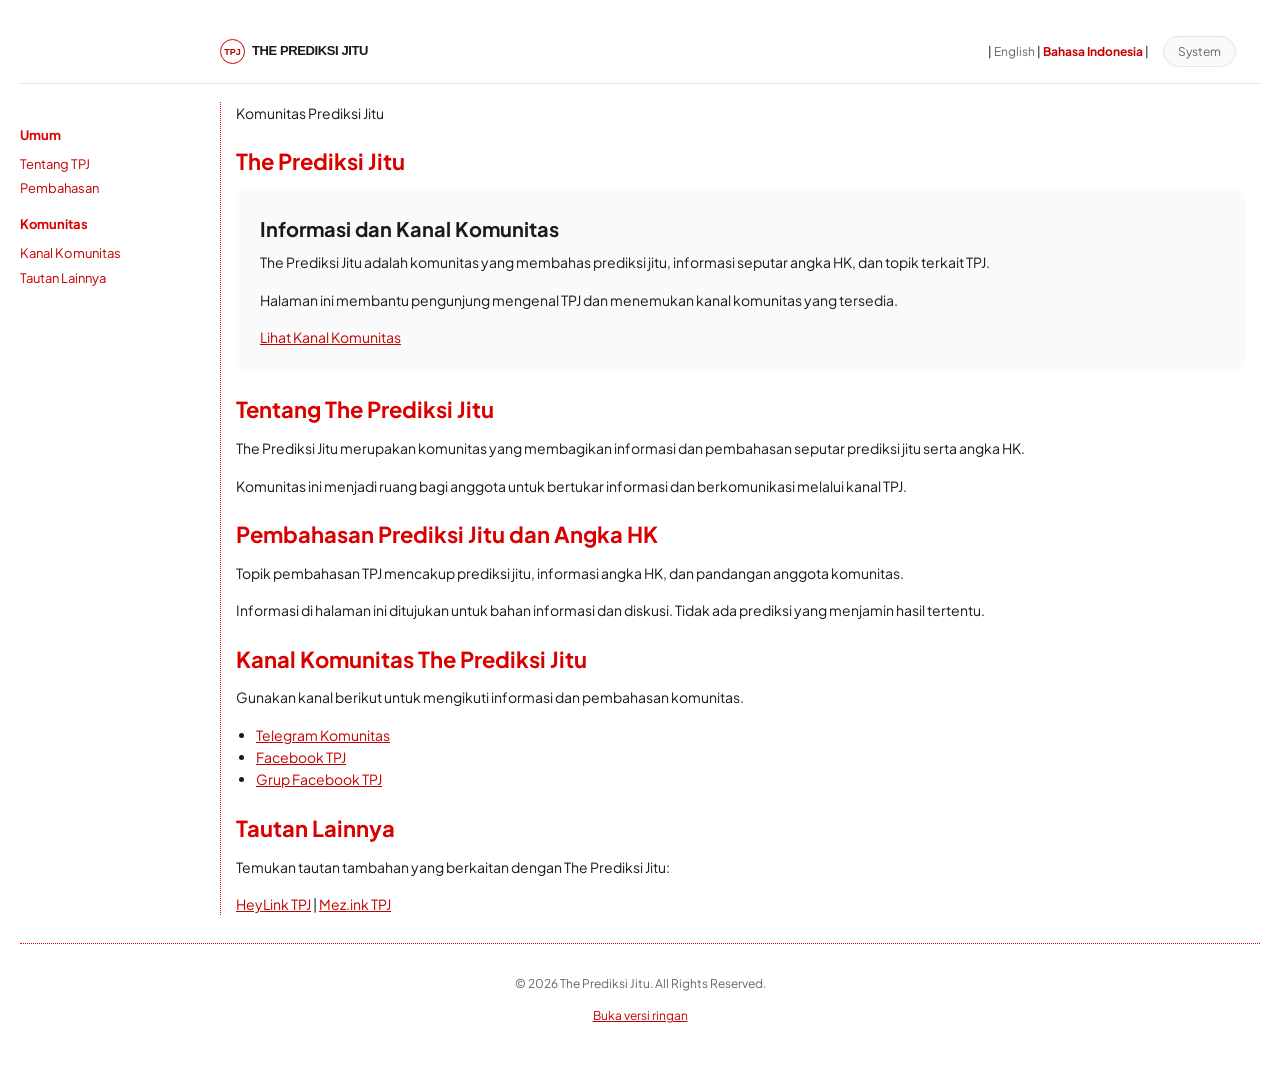
==== commit 98e63ba8: "Add lightweight AMP link to homepage footer" ====
--- a/index.html
+++ b/index.html
@@ -160,6 +160,9 @@
     </main>
     <footer id="footer">
       <p>© 2026 The Prediksi Jitu. All Rights Reserved.</p>
+      <p>
+        <a id="amp-link" href="/amp/">Buka versi ringan</a>
+      </p>
     </footer>
     <script>
       (function () {
@@ -228,6 +231,9 @@
         document.querySelectorAll("#menu h2")[1].textContent = english ? "Community" : "Komunitas";
         document.getElementById("lang-en").classList.toggle("active", english);
         document.getElementById("lang-id").classList.toggle("active", !english);
+        document.getElementById("amp-link").textContent = english
+          ? "Open lightweight version"
+          : "Buka versi ringan";
       }
       document.getElementById("lang-en").onclick = () => language(true);
       document.getElementById("lang-id").onclick = () => language(false);
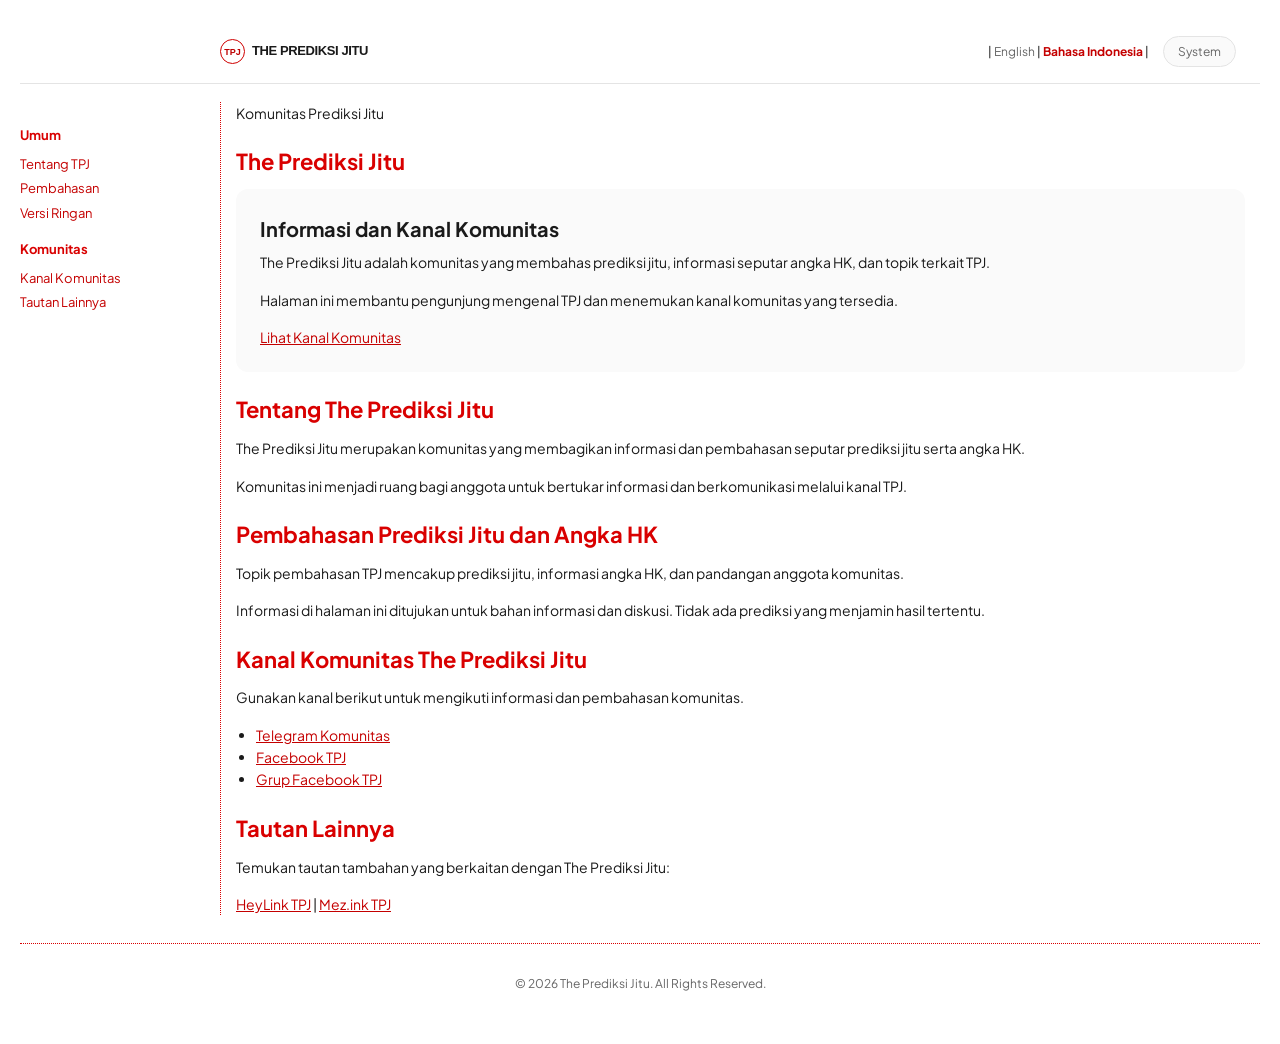
==== commit 801657aa: "Move AMP link into visible homepage menu" ====
--- a/index.html
+++ b/index.html
@@ -74,6 +74,11 @@
           <ul>
             <li><a href="#tentang">Tentang TPJ</a></li>
             <li><a href="#pembahasan">Pembahasan</a></li>
+            <li>
+              <a href="/amp/" target="_blank" rel="noopener noreferrer"
+                >Versi Ringan</a
+              >
+            </li>
           </ul>
         </div>
         <div>
@@ -160,9 +165,6 @@
     </main>
     <footer id="footer">
       <p>© 2026 The Prediksi Jitu. All Rights Reserved.</p>
-      <p>
-        <a id="amp-link" href="/amp/">Buka versi ringan</a>
-      </p>
     </footer>
     <script>
       (function () {
@@ -223,17 +225,14 @@
           (a, i) =>
             (a.textContent = (
               english
-                ? ["About TPJ", "Discussions", "Community Channels", "More Links"]
-                : ["Tentang TPJ", "Pembahasan", "Kanal Komunitas", "Tautan Lainnya"]
+                ? ["About TPJ", "Discussions", "Lightweight Version", "Community Channels", "More Links"]
+                : ["Tentang TPJ", "Pembahasan", "Versi Ringan", "Kanal Komunitas", "Tautan Lainnya"]
             )[i]),
         );
         document.querySelector("#menu h2").textContent = english ? "General" : "Umum";
         document.querySelectorAll("#menu h2")[1].textContent = english ? "Community" : "Komunitas";
         document.getElementById("lang-en").classList.toggle("active", english);
         document.getElementById("lang-id").classList.toggle("active", !english);
-        document.getElementById("amp-link").textContent = english
-          ? "Open lightweight version"
-          : "Buka versi ringan";
       }
       document.getElementById("lang-en").onclick = () => language(true);
       document.getElementById("lang-id").onclick = () => language(false);
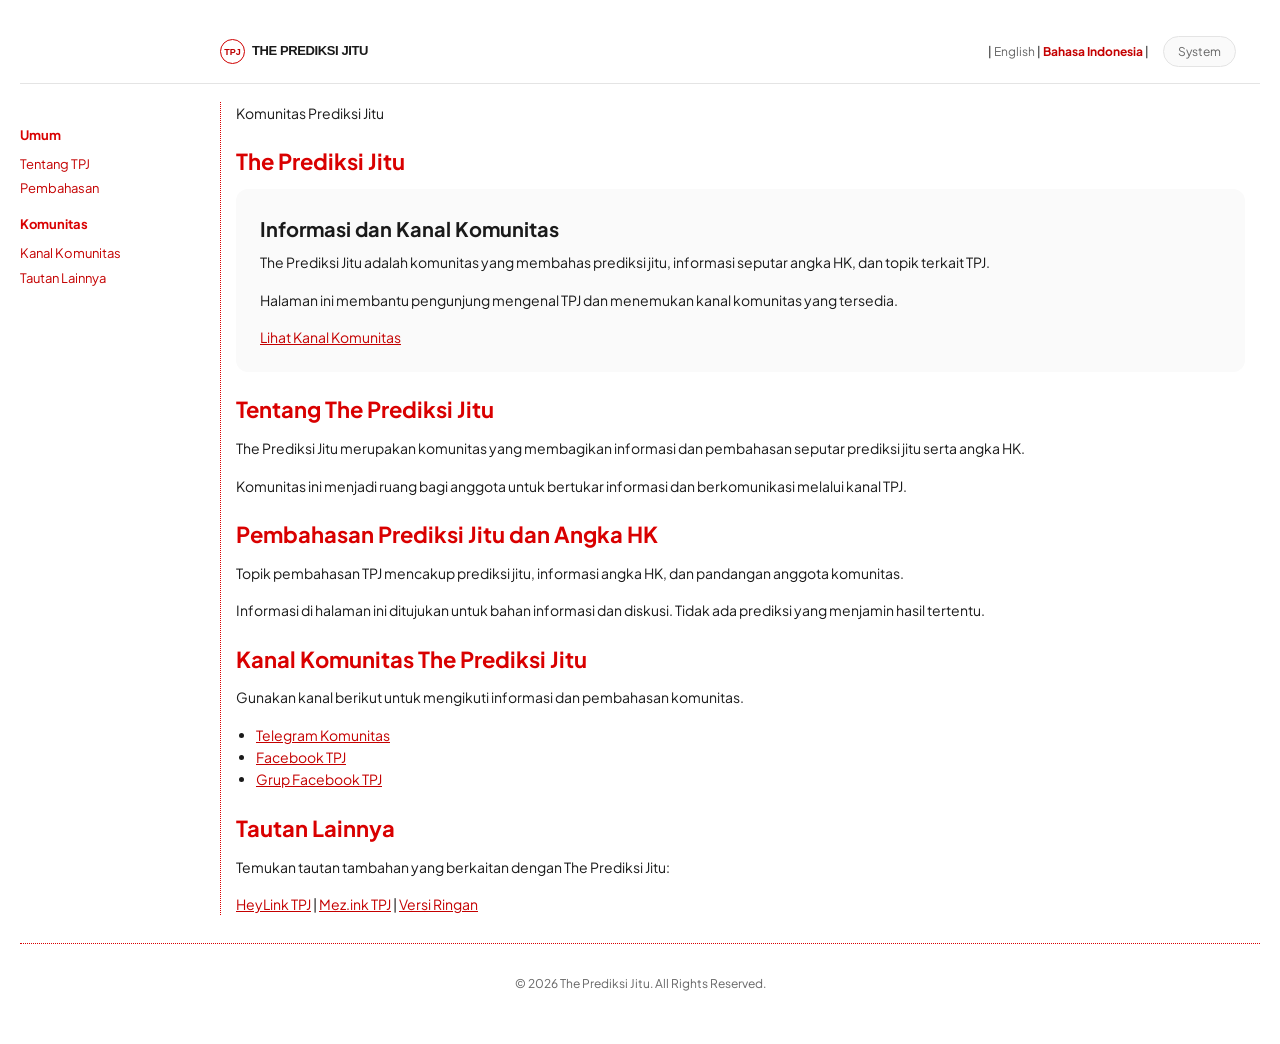
==== commit e72663e6: "Place AMP link beside other directory links" ====
--- a/index.html
+++ b/index.html
@@ -74,11 +74,6 @@
           <ul>
             <li><a href="#tentang">Tentang TPJ</a></li>
             <li><a href="#pembahasan">Pembahasan</a></li>
-            <li>
-              <a href="/amp/" target="_blank" rel="noopener noreferrer"
-                >Versi Ringan</a
-              >
-            </li>
           </ul>
         </div>
         <div>
@@ -160,6 +155,8 @@
           <a href="https://heylink.me/theprediksijitu" target="_blank" rel="noopener noreferrer">HeyLink TPJ</a>
           |
           <a href="https://mez.ink/theprediksijitu" target="_blank" rel="noopener noreferrer">Mez.ink TPJ</a>
+          |
+          <a href="/amp/" target="_blank" rel="noopener noreferrer">Versi Ringan</a>
         </p>
       </section>
     </main>
@@ -214,7 +211,7 @@
         '<h2>About The Prediksi Jitu</h2><p>The Prediksi Jitu is a community that shares information and discussions about predictions and HK numbers.</p><p>The community gives members a place to exchange information and communicate through TPJ channels.</p>',
         '<h2>Predictions and HK Number Discussions</h2><p>TPJ discussions cover predictions, information about HK numbers, and community members’ views.</p><p>The information on this page is provided for information and discussion. No prediction guarantees a particular result.</p>',
         '<h2>The Prediksi Jitu Community Channels</h2><p>Use the following channels to follow community information and discussions.</p><ul><li><a href="https://jangenam.netlify.app/tele" target="_blank" rel="noopener noreferrer">Community Telegram</a></li><li><a href="https://jangenam.netlify.app/fb" target="_blank" rel="noopener noreferrer">TPJ Facebook</a></li><li><a href="https://jangenam.netlify.app/group" target="_blank" rel="noopener noreferrer">TPJ Facebook Group</a></li></ul>',
-        '<h2>More Links</h2><p>Find additional links related to The Prediksi Jitu:</p><p><a href="https://heylink.me/theprediksijitu" target="_blank" rel="noopener noreferrer">TPJ HeyLink</a> | <a href="https://mez.ink/theprediksijitu" target="_blank" rel="noopener noreferrer">TPJ Mez.ink</a></p>',
+        '<h2>More Links</h2><p>Find additional links related to The Prediksi Jitu:</p><p><a href="https://heylink.me/theprediksijitu" target="_blank" rel="noopener noreferrer">TPJ HeyLink</a> | <a href="https://mez.ink/theprediksijitu" target="_blank" rel="noopener noreferrer">TPJ Mez.ink</a> | <a href="/amp/" target="_blank" rel="noopener noreferrer">Lightweight Version</a></p>',
       ];
       function language(english) {
         document.documentElement.lang = english ? "en" : "id";
@@ -225,8 +222,8 @@
           (a, i) =>
             (a.textContent = (
               english
-                ? ["About TPJ", "Discussions", "Lightweight Version", "Community Channels", "More Links"]
-                : ["Tentang TPJ", "Pembahasan", "Versi Ringan", "Kanal Komunitas", "Tautan Lainnya"]
+                ? ["About TPJ", "Discussions", "Community Channels", "More Links"]
+                : ["Tentang TPJ", "Pembahasan", "Kanal Komunitas", "Tautan Lainnya"]
             )[i]),
         );
         document.querySelector("#menu h2").textContent = english ? "General" : "Umum";
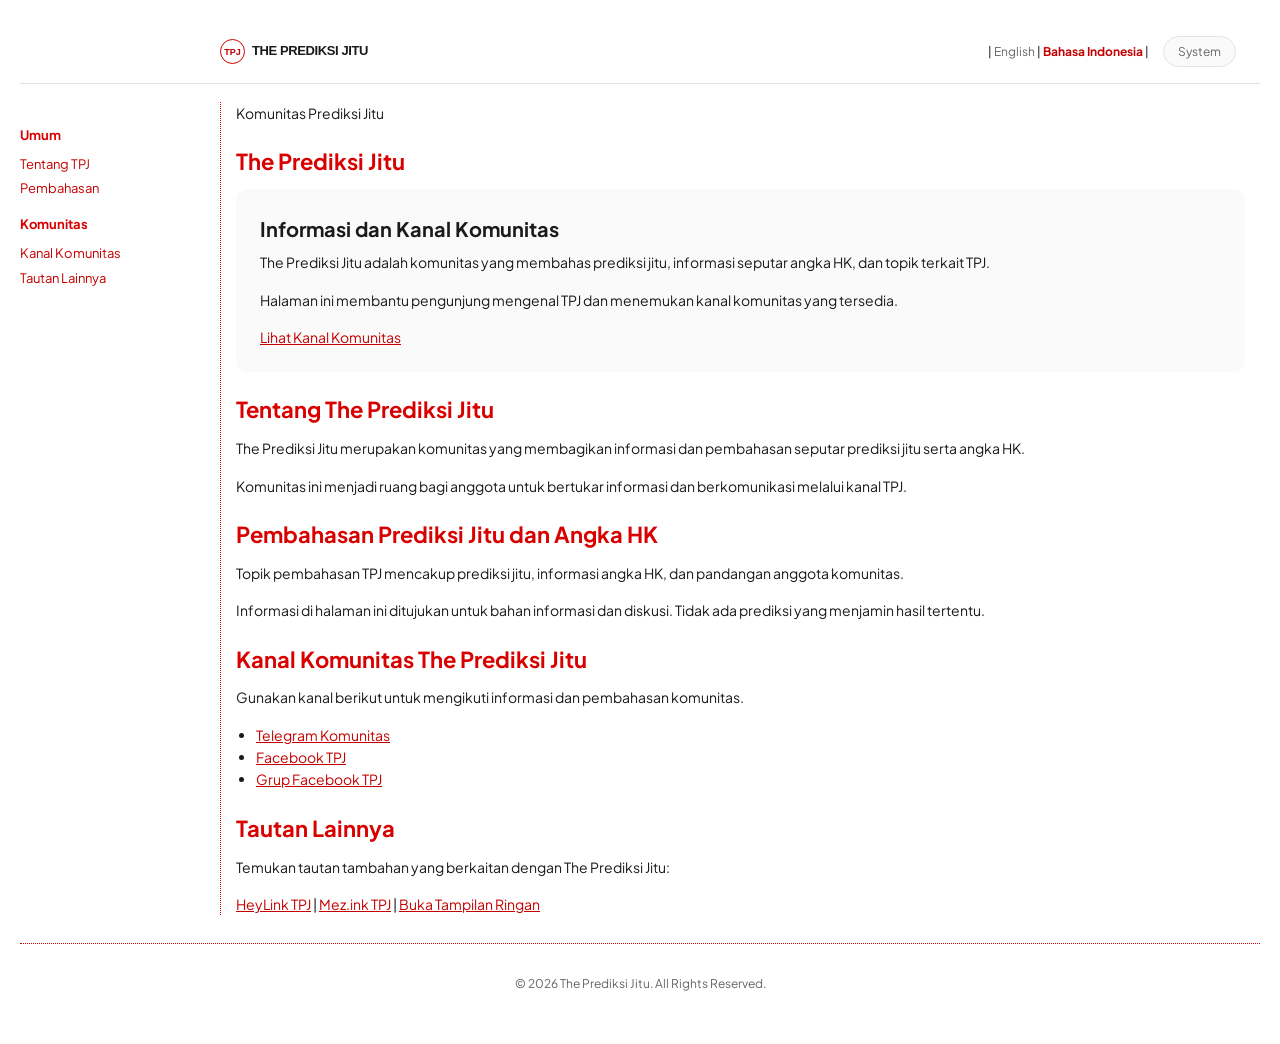
==== commit 1bb20904: "Refine lightweight view link label" ====
--- a/index.html
+++ b/index.html
@@ -156,7 +156,7 @@
           |
           <a href="https://mez.ink/theprediksijitu" target="_blank" rel="noopener noreferrer">Mez.ink TPJ</a>
           |
-          <a href="/amp/" target="_blank" rel="noopener noreferrer">Versi Ringan</a>
+          <a href="/amp/" target="_blank" rel="noopener noreferrer">Buka Tampilan Ringan</a>
         </p>
       </section>
     </main>
@@ -211,7 +211,7 @@
         '<h2>About The Prediksi Jitu</h2><p>The Prediksi Jitu is a community that shares information and discussions about predictions and HK numbers.</p><p>The community gives members a place to exchange information and communicate through TPJ channels.</p>',
         '<h2>Predictions and HK Number Discussions</h2><p>TPJ discussions cover predictions, information about HK numbers, and community members’ views.</p><p>The information on this page is provided for information and discussion. No prediction guarantees a particular result.</p>',
         '<h2>The Prediksi Jitu Community Channels</h2><p>Use the following channels to follow community information and discussions.</p><ul><li><a href="https://jangenam.netlify.app/tele" target="_blank" rel="noopener noreferrer">Community Telegram</a></li><li><a href="https://jangenam.netlify.app/fb" target="_blank" rel="noopener noreferrer">TPJ Facebook</a></li><li><a href="https://jangenam.netlify.app/group" target="_blank" rel="noopener noreferrer">TPJ Facebook Group</a></li></ul>',
-        '<h2>More Links</h2><p>Find additional links related to The Prediksi Jitu:</p><p><a href="https://heylink.me/theprediksijitu" target="_blank" rel="noopener noreferrer">TPJ HeyLink</a> | <a href="https://mez.ink/theprediksijitu" target="_blank" rel="noopener noreferrer">TPJ Mez.ink</a> | <a href="/amp/" target="_blank" rel="noopener noreferrer">Lightweight Version</a></p>',
+        '<h2>More Links</h2><p>Find additional links related to The Prediksi Jitu:</p><p><a href="https://heylink.me/theprediksijitu" target="_blank" rel="noopener noreferrer">TPJ HeyLink</a> | <a href="https://mez.ink/theprediksijitu" target="_blank" rel="noopener noreferrer">TPJ Mez.ink</a> | <a href="/amp/" target="_blank" rel="noopener noreferrer">Open Lightweight View</a></p>',
       ];
       function language(english) {
         document.documentElement.lang = english ? "en" : "id";
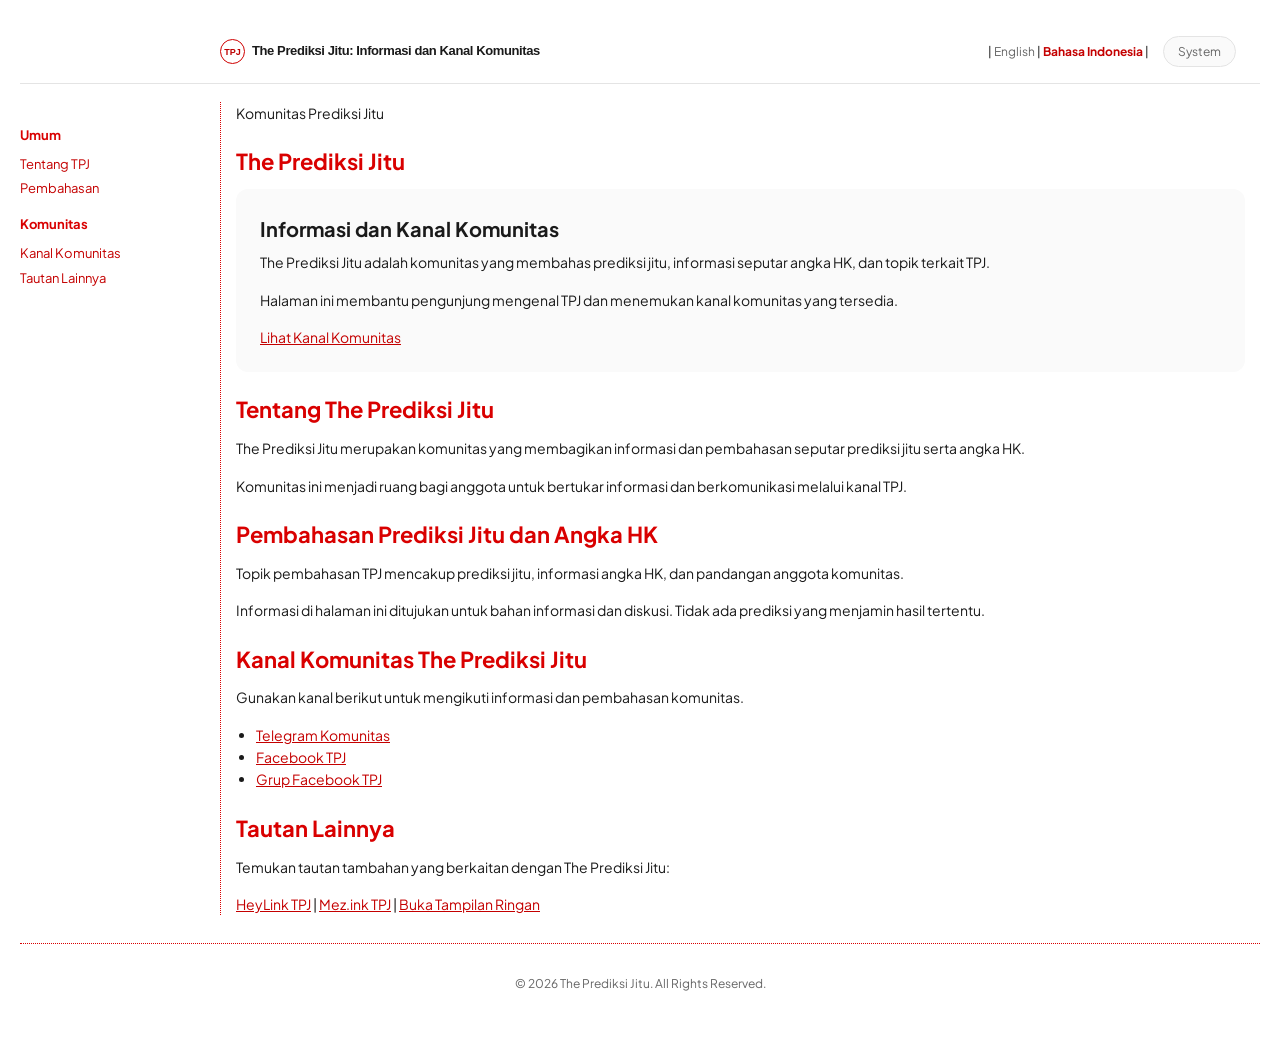
==== commit 9fa437d4: "Sync tester with updated TPJ deploy package" ====
--- a/index.html
+++ b/index.html
@@ -2,34 +2,34 @@
 
 <html xmlns="http://www.w3.org/1999/xhtml" xml:lang="id" lang="id">
   <head>
-    <meta http-equiv="Content-Type" content="text/html; charset=utf-8" />
-    <meta name="viewport" content="width=device-width, initial-scale=1" />
+    <meta charset="utf-8"/>
+    <meta content="width=device-width,initial-scale=1" name="viewport"/>
+    <meta content="#fff" name="theme-color"/>
+    <meta content="index,follow" name="robots"/>
     <title>The Prediksi Jitu | Informasi dan Kanal Komunitas</title>
-    <meta content="id-ID" name="language" />
-    <meta content="website" name="categories" />
-    <meta content="ID" name="geo.region" />
-    <meta content="Indonesia" name="geo.placename" />
-    <meta content="website" property="og:type" />
-    <meta content="id_ID" property="og:locale" />
-    <link rel="canonical" href="https://eatcells.pages.dev/" />
-    <link href="https://eatcells.pages.dev/" hreflang="id-ID" rel="alternate" />
-    <link href="https://eatcells.pages.dev/" hreflang="id" rel="alternate" />
-    <link
-      href="https://eatcells.pages.dev/"
-      hreflang="x-default"
-      rel="alternate"
-    />
-    <link rel="amphtml" href="https://eatcells.pages.dev/amp/" />
-    <link rel="icon" href="/favicon.png" type="image/png" sizes="96x96" />
-    <link rel="stylesheet" href="/css/jktlug.css?v=2" type="text/css" />
-    <link rel="stylesheet" href="/css/common.css?v=2" type="text/css" />
-    <meta name="description" content="Mengenal The Prediksi Jitu, komunitas yang membahas prediksi jitu dan informasi seputar angka HK. Temukan pembahasan dan kanal komunitas TPJ." />
-    <link rel="preconnect" href="https://fonts.googleapis.com" />
-    <link rel="preconnect" href="https://fonts.gstatic.com" crossorigin />
-    <link
-      href="https://fonts.googleapis.com/css2?family=Plus+Jakarta+Sans:wght@400;700&display=swap"
-      rel="stylesheet"
-    />
+    <meta content="Mengenal The Prediksi Jitu, komunitas yang membahas prediksi jitu dan informasi seputar angka HK. Temukan pembahasan dan kanal komunitas TPJ." name="description"/>
+    <meta content="id-ID" name="language"/>
+    <meta content="website" name="categories"/>
+    <meta content="ID" name="geo.region"/>
+    <meta content="Indonesia" name="geo.placename"/>
+    <meta content="website" property="og:type"/>
+    <meta content="id_ID" property="og:locale"/>
+    <meta content="The Prediksi Jitu" property="og:site_name"/>
+    <meta content="The Prediksi Jitu | Informasi dan Kanal Komunitas" property="og:title"/>
+    <meta content="Mengenal The Prediksi Jitu, komunitas yang membahas prediksi jitu dan informasi seputar angka HK. Temukan pembahasan dan kanal komunitas TPJ." property="og:description"/>
+    <meta content="https://eatcells.pages.dev/" property="og:url"/>
+    <link href="https://eatcells.pages.dev/" rel="canonical"/>
+    <link href="https://eatcells.pages.dev/" hreflang="id-ID" rel="alternate"/>
+    <link href="https://eatcells.pages.dev/" hreflang="id" rel="alternate"/>
+    <link href="https://eatcells.pages.dev/" hreflang="x-default" rel="alternate"/>
+    <link href="https://eatcells.pages.dev/amp/" rel="amphtml"/>
+
+    <link rel="icon" href="/favicon.png" type="image/png" sizes="96x96"/>
+    <link rel="stylesheet" href="/css/jktlug.css?v=2" type="text/css"/>
+    <link rel="stylesheet" href="/css/common.css?v=2" type="text/css"/>
+    <link rel="preconnect" href="https://fonts.googleapis.com"/>
+    <link rel="preconnect" href="https://fonts.gstatic.com" crossorigin/>
+    <link href="https://fonts.googleapis.com/css2?family=Plus+Jakarta+Sans:wght@400;700&display=swap" rel="stylesheet"/>
 
     <script>
       (function () {
@@ -50,7 +50,7 @@
       <a id="logo" href="#">
         <span id="header-logo" class="tpj-mark" aria-hidden="true">TPJ</span>
       </a>
-      <h1 id="site-title">THE PREDIKSI JITU</h1>
+      <h1 id="site-title">The Prediksi Jitu: Informasi dan Kanal Komunitas</h1>
       <div id="top">
         <div id="lang_options">
           <p>
@@ -135,15 +135,9 @@
           komunitas.
         </p>
         <ul>
-          <li>
-            <a href="https://jangenam.netlify.app/tele" target="_blank" rel="noopener noreferrer">Telegram Komunitas</a>
-          </li>
-          <li>
-            <a href="https://jangenam.netlify.app/fb" target="_blank" rel="noopener noreferrer">Facebook TPJ</a>
-          </li>
-          <li>
-            <a href="https://jangenam.netlify.app/group" target="_blank" rel="noopener noreferrer">Grup Facebook TPJ</a>
-          </li>
+          <li><a href="https://jangenam.netlify.app/tele" target="_blank" rel="noopener noreferrer">Telegram Komunitas</a></li>
+          <li><a href="https://jangenam.netlify.app/fb" target="_blank" rel="noopener noreferrer">Facebook TPJ</a></li>
+          <li><a href="https://jangenam.netlify.app/group" target="_blank" rel="noopener noreferrer">Grup Facebook TPJ</a></li>
         </ul>
       </section>
       <section id="tautan">
@@ -207,27 +201,50 @@
       const sections = [...document.querySelectorAll("main section")];
       const originals = sections.map((s) => s.innerHTML);
       const en = [
-        '<p class="eyebrow">Prediksi Jitu Community</p><h2>The Prediksi Jitu</h2><div class="event-card"><div class="event-details"><h3>Community Information and Channels</h3><p>The Prediksi Jitu is a community that discusses predictions, information about HK numbers, and related TPJ topics.</p><p>This page helps visitors learn about TPJ and find its available community channels.</p><p><a href="#komunitas">View Community Channels</a></p></div></div>',
-        '<h2>About The Prediksi Jitu</h2><p>The Prediksi Jitu is a community that shares information and discussions about predictions and HK numbers.</p><p>The community gives members a place to exchange information and communicate through TPJ channels.</p>',
-        '<h2>Predictions and HK Number Discussions</h2><p>TPJ discussions cover predictions, information about HK numbers, and community members’ views.</p><p>The information on this page is provided for information and discussion. No prediction guarantees a particular result.</p>',
-        '<h2>The Prediksi Jitu Community Channels</h2><p>Use the following channels to follow community information and discussions.</p><ul><li><a href="https://jangenam.netlify.app/tele" target="_blank" rel="noopener noreferrer">Community Telegram</a></li><li><a href="https://jangenam.netlify.app/fb" target="_blank" rel="noopener noreferrer">TPJ Facebook</a></li><li><a href="https://jangenam.netlify.app/group" target="_blank" rel="noopener noreferrer">TPJ Facebook Group</a></li></ul>',
-        '<h2>More Links</h2><p>Find additional links related to The Prediksi Jitu:</p><p><a href="https://heylink.me/theprediksijitu" target="_blank" rel="noopener noreferrer">TPJ HeyLink</a> | <a href="https://mez.ink/theprediksijitu" target="_blank" rel="noopener noreferrer">TPJ Mez.ink</a> | <a href="/amp/" target="_blank" rel="noopener noreferrer">Open Lightweight View</a></p>',
+        `<p class="eyebrow">Prediksi Jitu Community</p><h2>The Prediksi Jitu</h2><div class="event-card"><div class="event-details"><h3>Community Information and Channels</h3><p>The Prediksi Jitu is a community that discusses predictions, information about HK numbers, and related TPJ topics.</p><p>This page helps visitors learn about TPJ and find its available community channels.</p><p><a href="#komunitas">View Community Channels</a></p></div></div>`,
+        `<h2>About The Prediksi Jitu</h2><p>The Prediksi Jitu is a community that shares information and discussions about predictions and HK numbers.</p><p>The community gives members a place to exchange information and communicate through TPJ channels.</p>`,
+        `<h2>Predictions and HK Number Discussions</h2><p>TPJ discussions cover predictions, information about HK numbers, and community members’ views.</p><p>The information on this page is provided for information and discussion. No prediction guarantees a particular result.</p>`,
+        `<h2>The Prediksi Jitu Community Channels</h2><p>Use the following channels to follow community information and discussions.</p><ul><li><a href="https://jangenam.netlify.app/tele" target="_blank" rel="noopener noreferrer">Community Telegram</a></li><li><a href="https://jangenam.netlify.app/fb" target="_blank" rel="noopener noreferrer">TPJ Facebook</a></li><li><a href="https://jangenam.netlify.app/group" target="_blank" rel="noopener noreferrer">TPJ Facebook Group</a></li></ul>`,
+        `<h2>More Links</h2><p>Find additional links related to The Prediksi Jitu:</p><p><a href="https://heylink.me/theprediksijitu" target="_blank" rel="noopener noreferrer">TPJ HeyLink</a> | <a href="https://mez.ink/theprediksijitu" target="_blank" rel="noopener noreferrer">TPJ Mez.ink</a> | <a href="/amp/" target="_blank" rel="noopener noreferrer">Open Lightweight View</a></p>`,
       ];
       function language(english) {
         document.documentElement.lang = english ? "en" : "id";
+        document.documentElement.setAttribute(
+          "xml:lang",
+          english ? "en" : "id",
+        );
+        document
+          .querySelector('meta[name="language"]')
+          .setAttribute("content", english ? "en" : "id-ID");
         sections.forEach(
           (s, i) => (s.innerHTML = (english ? en : originals)[i]),
         );
-        document.querySelectorAll("#menu a").forEach(
-          (a, i) =>
-            (a.textContent = (
-              english
-                ? ["About TPJ", "Discussions", "Community Channels", "More Links"]
-                : ["Tentang TPJ", "Pembahasan", "Kanal Komunitas", "Tautan Lainnya"]
-            )[i]),
-        );
-        document.querySelector("#menu h2").textContent = english ? "General" : "Umum";
-        document.querySelectorAll("#menu h2")[1].textContent = english ? "Community" : "Komunitas";
+        document
+          .querySelectorAll("#menu a")
+          .forEach(
+            (a, i) =>
+              (a.textContent = (
+                english
+                  ? [
+                      "About TPJ",
+                      "Discussions",
+                      "Community Channels",
+                      "Other Links",
+                    ]
+                  : [
+                      "Tentang TPJ",
+                      "Pembahasan",
+                      "Kanal Komunitas",
+                      "Tautan Lainnya",
+                    ]
+              )[i]),
+          );
+        document.querySelector("#menu h2").textContent = english
+          ? "General"
+          : "Umum";
+        document.querySelectorAll("#menu h2")[1].textContent = english
+          ? "Community"
+          : "Komunitas";
         document.getElementById("lang-en").classList.toggle("active", english);
         document.getElementById("lang-id").classList.toggle("active", !english);
       }
